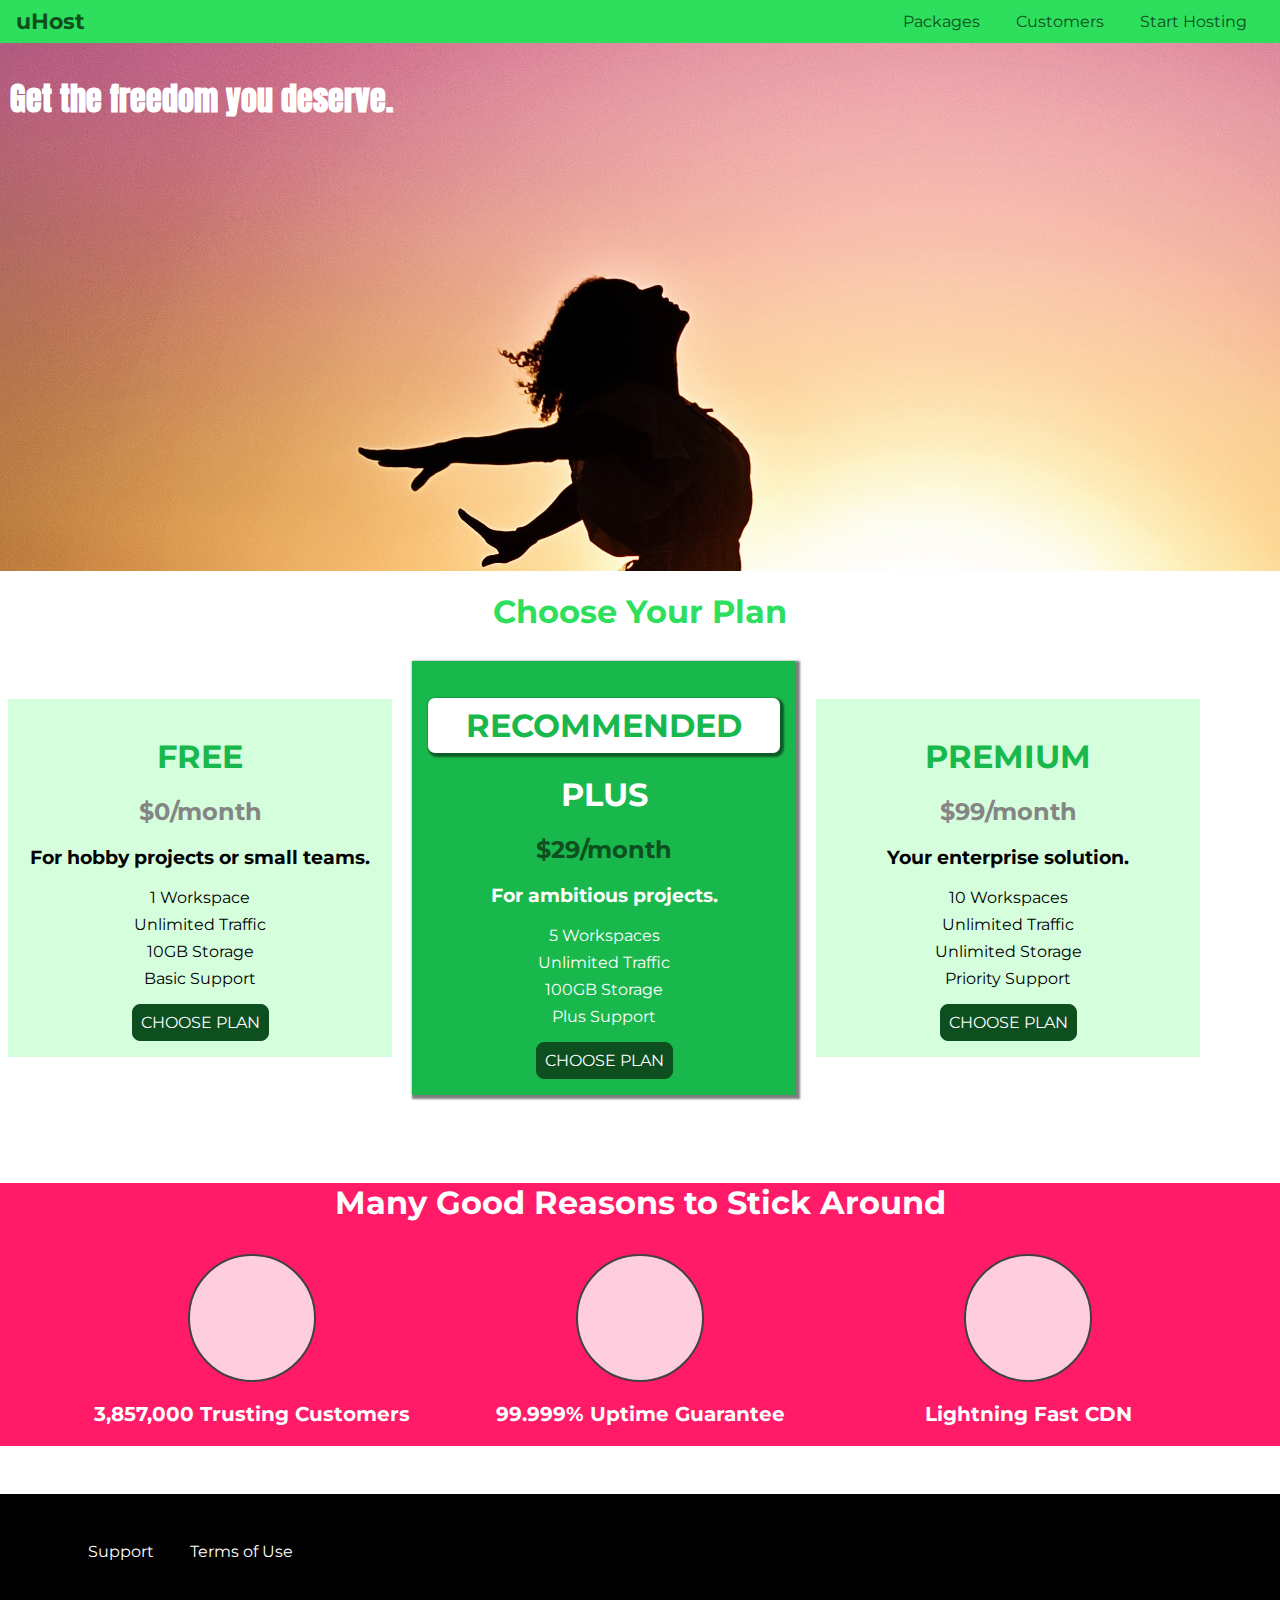
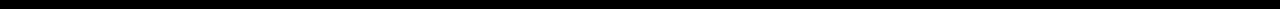
==== index.html @ 8c193c40 "committing changes to index.html, main.css and shared.css" ====
<!DOCTYPE html>
<html lang="en">

<head>
    <meta charset="UTF-8">
    <meta http-equiv="X-UA-Compatible" content="ie=edge">
    <title>uHost</title>
    <link rel="shortcut icon" href="favicon.png">
    <link href="https://fonts.googleapis.com/css?family=Anton" rel="stylesheet">
    <link href="https://fonts.googleapis.com/css?family=Montserrat:400,700" rel="stylesheet">
    <link rel="stylesheet" href="main.css">
</head>

<body>
    <header class="main-header">
        <div>
            <a href="index.html" class="main-header__brand">
                uHost
            </a>
        </div>
        <nav class="main-nav">
            <ul class="main-nav__items">
                <li class="main-nav__item">
                    <a href="packages/index.html">Packages</a>
                </li>
                <li class="main-nav__item">
                    <a href="customers/index.html">Customers</a>
                </li>
                <li class="main-nav__item">
                    <a href="start-hosting/index.html">Start Hosting</a>
                </li>
            </ul>
        </nav>
    </header>

    <main>
        <section id="product-overview">
            <h1>Get the freedom you deserve.</h1>

        </section>

        <section id="plans">
            <h1 class="section-title">Choose Your Plan</h1>
            <div>
                <article class="plan">
                    <h1 class="plan__title">FREE</h1>
                    <h2 class="plan__price">$0/month</h2>
                    <h3>For hobby projects or small teams.</h3>
                    <ul class="plan__features">
                        <li class="plan__feature">1 Workspace</li>
                        <li class="plan__feature">Unlimited Traffic</li>
                        <li class="plan__feature">10GB Storage</li>
                        <li class="plan__feature">Basic Support</li>
                    </ul>
                    <div>
                        <button class="button">CHOOSE PLAN</button>
                    </div>
                </article>
                <article class="plan plan-highlighted">
                    <h1 class="plan__annotation">RECOMMENDED</h1>
                    <h1 class="plan__title">PLUS</h1>
                    <h2 class="plan__price">$29/month</h2>
                    <h3>For ambitious projects.</h3>
                    <ul class="plan__features">
                        <li class="plan__feature">5 Workspaces</li>
                        <li class="plan__feature">Unlimited Traffic</li>
                        <li class="plan__feature">100GB Storage</li>
                        <li class="plan__feature">Plus Support</li>
                    </ul>
                    <div>
                        <button class="button">CHOOSE PLAN</button>
                    </div>
                </article>
                <article class="plan">
                    <h1 class="plan__title">PREMIUM</h1>
                    <h2 class="plan__price">$99/month</h2>
                    <h3>Your enterprise solution.</h3>
                    <ul class="plan__features">
                        <li class="plan__feature">10 Workspaces</li>
                        <li class="plan__feature">Unlimited Traffic</li>
                        <li class="plan__feature">Unlimited Storage</li>
                        <li class="plan__feature">Priority Support</li>
                    </ul>
                    <div>
                        <button class="button">CHOOSE PLAN</button>
                    </div>
                </article>
            </div>
        </section>

        <section id="key-features">
            <h1 class="section-title">Many Good Reasons to Stick Around</h1>
            <ul class="key-features__list">
                <li class="key-feature">
                    <div class="key-feature__image">

                    </div>
                    <p class="key-feature__description">3,857,000 Trusting Customers</p>
                </li>
                <li class="key-feature">
                    <div class="key-feature__image">

                    </div>
                    <p  class="key-feature__description">99.999% Uptime Guarantee</p>
                </li>
                <li class="key-feature">
                    <div class="key-feature__image">

                    </div>
                    <p  class="key-feature__description">Lightning Fast CDN</p>
                </li>
            </ul>
        </section>
</main>

<footer class="main-footer">
       <nav>
           <ul class="main--footer__links">
               <li class="main-footer__link">
                   <a href="#">Support</a>
               </li>
               <li class="main-footer__link">
                   <a href="#">Terms of Use</a>
               </li>
           </ul>
       </nav>
   </footer>

</body>

</html>
---- main.css ----
*{
    box-sizing: border-box;
}
body {
    font-family: 'Montserrat', sans-serif;
    margin: 0;

}

#product-overview {
    background: url('./img/freedom.jpg');

    width: 100%;
    height: 528px;
    padding: 10px;


     /* long hand */
     /* border-style: solid;
     border-color: black;
     border-width: 5px; */
}

.section-title {
    color: #2ddf5c;
    text-align: center;
}

#product-overview h1 {
    color: white;
    font-family: 'Anton', sans-serif;
}
.plan{
  background: #d5ffdc;
  text-align: center;
  padding: 16px;
  margin: 8px;
  display: inline-block;
  width: 30%;
  vertical-align: middle;

}
.plan-highlighted{
  background: #19b84c;
  color: white;
/*  (x,y,blur,spread,color) */
  box-shadow: 2px 2px 2px 2px rgba(0,0,0,0.5);
}
.plan__annotation{
    background: white;
    color: #19b84c;
    padding: 8px;
    box-shadow: 2px 2px 2px 2px rgba(0,0,0,0.5);
    border-radius: 7px;
}
.plan__title{
    color: #19b84c;
}
.plan__features{
    list-style: none;
    padding: 0;
}
.plan__feature{
    margin: 8px 0;
}
.plan__price{
    color: #858585;
}
.plan-highlighted .plan__price{
    color: #0e4f1f;
}
.plan-highlighted .plan__title{
    color: white;
}

.button{
    background: #0e4f1f;
    color: white;
    font: inherit;
    border: 1.5px solid #0e4f1f;
    padding: 8px;
    border-radius: 8px;
    cursor: pointer;
}
.button:hover,
.button:active{
    background: white;
    color: #0e4f1f;
}
.button:focus{
    outline: none;
}
#key-features{
    background: #ff1b68;
    margin-top: 80px;
}
#key-features .section-title{
    color: white;
    margin: 32px;
}
.key-features__list{
  list-style: none;
  margin: 0;
  padding: 0;
  text-align: center;
}
.key-feature{
  display: inline-block;
  width: 30%;
  vertical-align: top;
}
.key-feature__image{
  background: #ffcede;
  width: 128px;
  height: 128px;
  border: 2px solid #424242;
  border-radius: 50%;
  margin: 0 auto;
}
.key-feature__description{
  text-align: center;
  font-weight: bold;
  color: white;
  font-size: 20px;
}
/* h1 {
    font-family: sans-serif;
} */
.main-header{
    width: 100%;
    background: #2ddf5c;
    padding: 8px 16px;
}
.main-header__brand{
    color: #0e4f1f;
    text-decoration: none;
    font-weight: bold;
    font-size: 22px;
}
.main-header > div{
    display: inline-block;
    vertical-align: middle;

}
.main-nav{
    display: inline-block;
    text-align: right;
    width: calc(100% - 74px);
    vertical-align: middle;
}
.main-nav__items{
    margin: 0;
    padding: 0;
    list-style: none;
}
.main-nav__item{
    display: inline-block;
    margin: 0 16px;
}
.main-nav__item a{
    text-decoration: none;
    color: #0e4f1f;
}
.main-nav__item a:hover{
    color: white;
}

.main-footer{
  background: black;
  padding: 32px;
  margin-top: 48px;
}
.main-footer__links{
  list-style: none;
  margin: 0;
  padding: 0;
  text-align: center;
  }
  .main-footer__link{
    display: inline-block;
    margin: 0 16px;
  }
  .main-footer__link a{
    color: white;
    text-decoration: none;
  }
  .main-footer__link a:hover,
  .main-footer__link a:active{
    color: #ccc;

  }
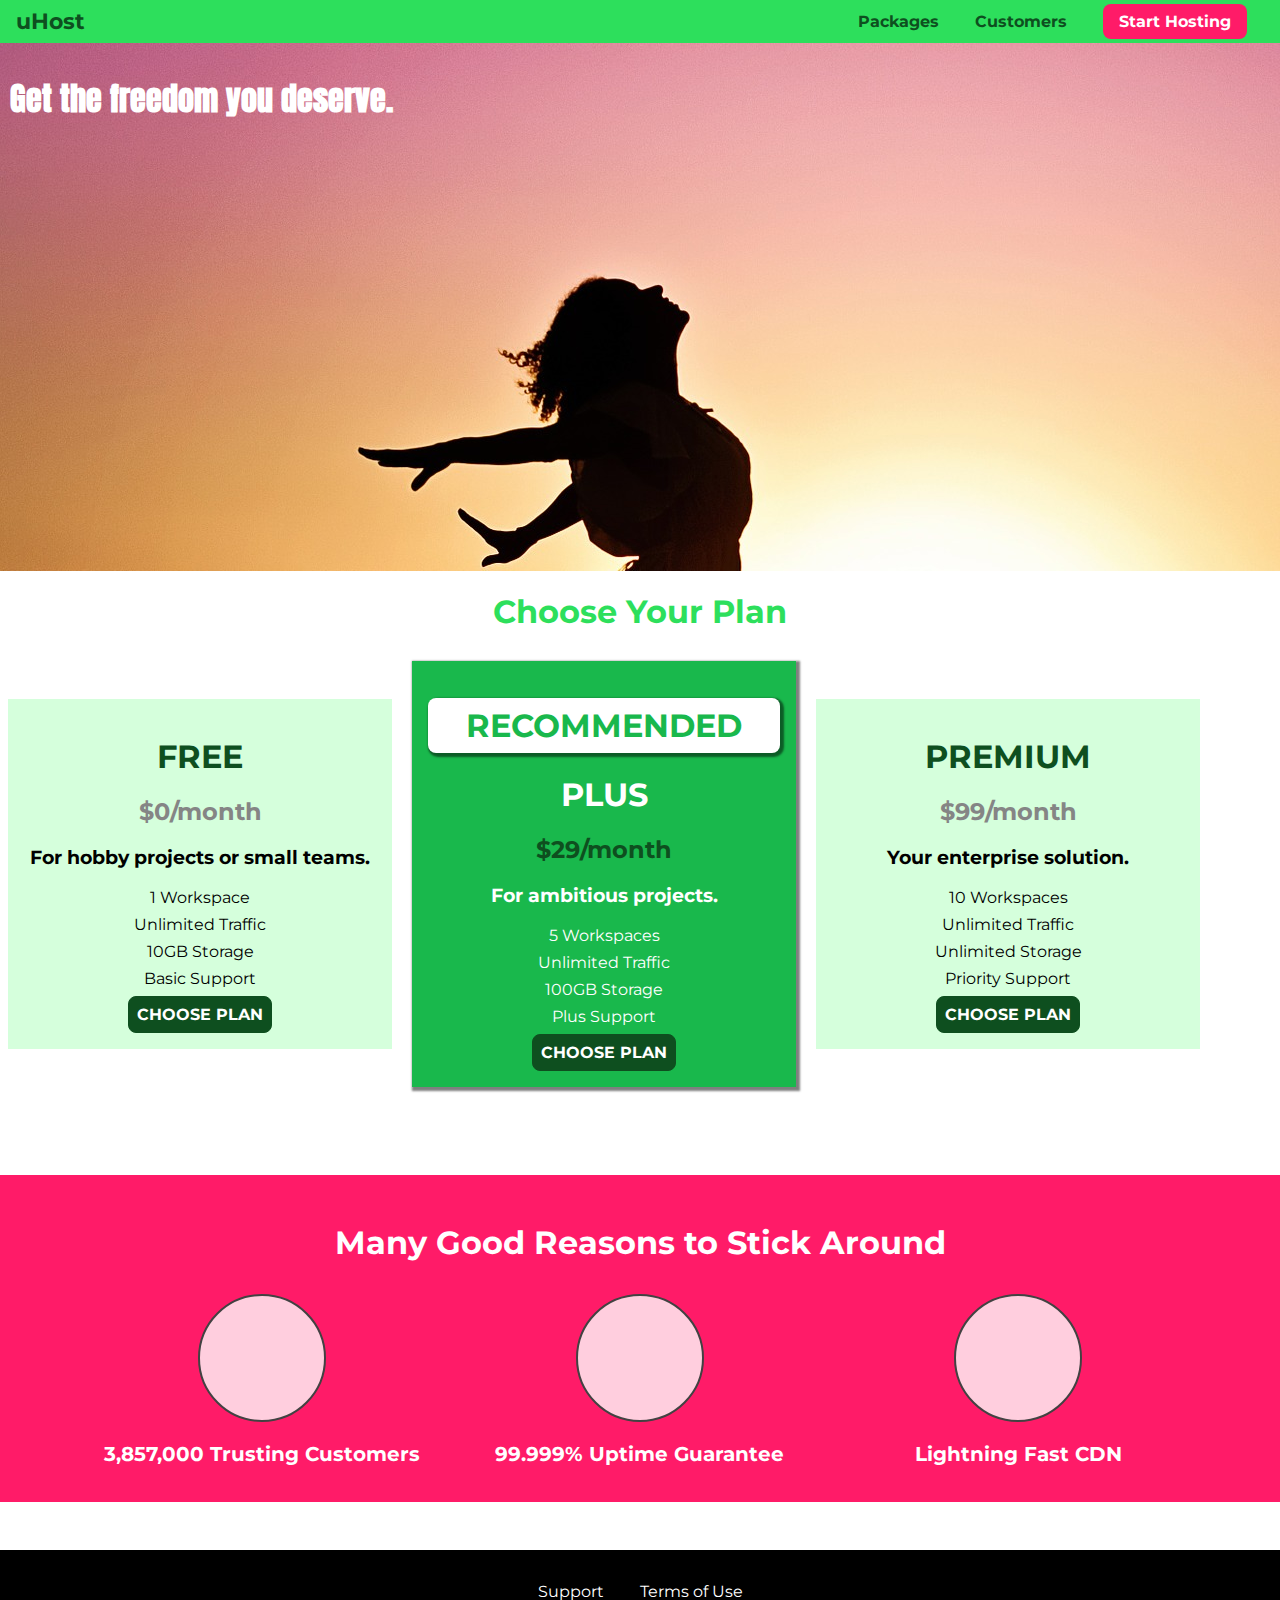
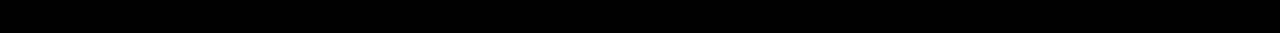
==== commit 61e233c4: "committing changes to shared.css" ====
--- a/index.html
+++ b/index.html
@@ -8,6 +8,7 @@
     <link rel="shortcut icon" href="favicon.png">
     <link href="https://fonts.googleapis.com/css?family=Anton" rel="stylesheet">
     <link href="https://fonts.googleapis.com/css?family=Montserrat:400,700" rel="stylesheet">
+    <link rel="stylesheet" href="shared.css">
     <link rel="stylesheet" href="main.css">
 </head>
 
@@ -26,19 +27,16 @@
                 <li class="main-nav__item">
                     <a href="customers/index.html">Customers</a>
                 </li>
-                <li class="main-nav__item">
+                <li class="main-nav__item main-nav__item--cta">
                     <a href="start-hosting/index.html">Start Hosting</a>
                 </li>
             </ul>
         </nav>
     </header>
-
     <main>
         <section id="product-overview">
             <h1>Get the freedom you deserve.</h1>
-
         </section>
-
         <section id="plans">
             <h1 class="section-title">Choose Your Plan</h1>
             <div>
@@ -56,7 +54,7 @@
                         <button class="button">CHOOSE PLAN</button>
                     </div>
                 </article>
-                <article class="plan plan-highlighted">
+                <article class="plan plan--highlighted">
                     <h1 class="plan__annotation">RECOMMENDED</h1>
                     <h1 class="plan__title">PLUS</h1>
                     <h2 class="plan__price">$29/month</h2>
@@ -87,10 +85,9 @@
                 </article>
             </div>
         </section>
-
         <section id="key-features">
             <h1 class="section-title">Many Good Reasons to Stick Around</h1>
-            <ul class="key-features__list">
+            <ul class="key-feature__list">
                 <li class="key-feature">
                     <div class="key-feature__image">
 
@@ -101,31 +98,29 @@
                     <div class="key-feature__image">
 
                     </div>
-                    <p  class="key-feature__description">99.999% Uptime Guarantee</p>
+                    <p class="key-feature__description">99.999% Uptime Guarantee</p>
                 </li>
                 <li class="key-feature">
                     <div class="key-feature__image">
 
                     </div>
-                    <p  class="key-feature__description">Lightning Fast CDN</p>
+                    <p class="key-feature__description">Lightning Fast CDN</p>
                 </li>
             </ul>
         </section>
-</main>
-
-<footer class="main-footer">
-       <nav>
-           <ul class="main--footer__links">
-               <li class="main-footer__link">
-                   <a href="#">Support</a>
-               </li>
-               <li class="main-footer__link">
-                   <a href="#">Terms of Use</a>
-               </li>
-           </ul>
-       </nav>
-   </footer>
-
+    </main>
+    <footer class="main-footer">
+        <nav>
+            <ul class="main-footer__links">
+                <li class="main-footer__link">
+                    <a href="#">Support</a>
+                </li>
+                <li class="main-footer__link">
+                    <a href="#">Terms of Use</a>
+                </li>
+            </ul>
+        </nav>
+    </footer>
 </body>
 
-</html>
+</html>--- a/shared.css
+++ b/shared.css
@@ -0,0 +1,120 @@
+* {
+  box-sizing: border-box;
+}
+
+body {
+  font-family: 'Montserrat', sans-serif;
+  margin: 0;
+}
+
+.main-header {
+  width: 100%;
+  background: #2ddf5c;
+  padding: 8px 16px;
+}
+
+.main-header > div {
+  display: inline-block;
+  vertical-align: middle;
+}
+
+.main-header__brand {
+  color: #0e4f1f;
+  text-decoration: none;
+  font-weight: bold;
+  font-size: 22px;
+}
+
+.main-nav {
+  display: inline-block;
+  text-align: right;
+  width: calc(100% - 74px);
+  vertical-align: middle;
+}
+
+.main-nav__items {
+  margin: 0;
+  padding: 0;
+  list-style: none;
+}
+
+.main-nav__item {
+  display: inline-block;
+  margin: 0 16px;
+}
+
+.main-nav__item a {
+  text-decoration: none;
+  color: #0e4f1f;
+  font-weight: bold;
+  padding: 3px 0;
+}
+
+.main-nav__item a:hover,
+.main-nav__item a:active {
+  color: white;
+  border-bottom: 5px solid white;
+}
+
+.main-nav__item--cta a {
+  color: white;
+  background: #ff1b68;
+  padding: 8px 16px;
+  border-radius: 8px;
+}
+
+.main-nav__item--cta a:hover,
+.main-nav__item--cta a:active {
+  color: #ff1b68;
+  background: white;
+  border: none;
+}
+
+.main-footer {
+  background: black;
+  padding: 32px;
+  margin-top: 48px;
+}
+
+.main-footer__links {
+  list-style: none;
+  margin: 0;
+  padding: 0;
+  text-align: center;
+}
+
+.main-footer__link {
+  display: inline-block;
+  margin: 0 16px;
+}
+
+.main-footer__link a {
+  color: white;
+  text-decoration: none;
+}
+
+.main-footer__link a:hover,
+.main-footer__link a:active {
+  color: #ccc;
+}
+
+.button {
+  background: #0e4f1f;
+  color: white;
+  font: inherit;
+  border: 1.5px solid #0e4f1f;
+  padding: 8px;
+  border-radius: 8px;
+  font-weight: bold;
+  cursor: pointer;
+}
+
+.button:hover,
+.button:active {
+  background: white;
+  color: #0e4f1f;
+}
+
+.button:focus {
+  outline: none;
+}
--- a/main.css
+++ b/main.css
@@ -1,24 +1,10 @@
-*{
-    box-sizing: border-box;
-}
-body {
-    font-family: 'Montserrat', sans-serif;
-    margin: 0;
 
-}
 
 #product-overview {
-    background: url('./img/freedom.jpg');
-
+    background: url("./img/freedom.jpg");
     width: 100%;
     height: 528px;
-    padding: 10px;
-
-
-     /* long hand */
-     /* border-style: solid;
-     border-color: black;
-     border-width: 5px; */
+    padding: 10px;   
 }
 
 .section-title {
@@ -30,162 +16,98 @@
     color: white;
     font-family: 'Anton', sans-serif;
 }
-.plan{
-  background: #d5ffdc;
-  text-align: center;
-  padding: 16px;
-  margin: 8px;
-  display: inline-block;
-  width: 30%;
-  vertical-align: middle;
 
+.plan {
+    background: #d5ffdc;
+    text-align: center;
+    padding: 16px;
+    margin: 8px;
+    display: inline-block;
+    width: 30%;
+    vertical-align: middle;
 }
-.plan-highlighted{
-  background: #19b84c;
-  color: white;
-/*  (x,y,blur,spread,color) */
-  box-shadow: 2px 2px 2px 2px rgba(0,0,0,0.5);
+
+.plan--highlighted {
+    background: #19b84c;
+    color: white;
+    box-shadow: 2px 2px 2px 2px rgba(0, 0, 0, 0.5);
 }
-.plan__annotation{
+
+.plan__annotation {
     background: white;
     color: #19b84c;
     padding: 8px;
-    box-shadow: 2px 2px 2px 2px rgba(0,0,0,0.5);
-    border-radius: 7px;
+    box-shadow: 2px 2px 2px 2px rgba(0, 0, 0, 0.5);
+    border-radius: 8px;
 }
-.plan__title{
-    color: #19b84c;
+
+.plan__title {
+    color: #0e4f1f;
 }
-.plan__features{
-    list-style: none;
-    padding: 0;
-}
-.plan__feature{
-    margin: 8px 0;
-}
-.plan__price{
+
+.plan__price {
     color: #858585;
 }
-.plan-highlighted .plan__price{
-    color: #0e4f1f;
-}
-.plan-highlighted .plan__title{
+
+.plan--highlighted .plan__title {
     color: white;
 }
 
-.button{
-    background: #0e4f1f;
-    color: white;
-    font: inherit;
-    border: 1.5px solid #0e4f1f;
-    padding: 8px;
-    border-radius: 8px;
-    cursor: pointer;
-}
-.button:hover,
-.button:active{
-    background: white;
+.plan--highlighted .plan__price {
     color: #0e4f1f;
 }
-.button:focus{
-    outline: none;
+
+.plan__features {
+    list-style: none;
+    margin: 0;
+    padding: 0;
 }
-#key-features{
+
+.plan__feature {
+    margin: 8px 0;
+}
+
+#key-features {
     background: #ff1b68;
     margin-top: 80px;
+    padding: 16px;
 }
-#key-features .section-title{
+
+#key-features .section-title {
     color: white;
     margin: 32px;
 }
-.key-features__list{
-  list-style: none;
-  margin: 0;
-  padding: 0;
-  text-align: center;
+
+.key-feature__list {
+    list-style: none;
+    margin: 0;
+    padding: 0;
+    text-align: center;
 }
-.key-feature{
-  display: inline-block;
-  width: 30%;
-  vertical-align: top;
+
+.key-feature {
+    display: inline-block;
+    width: 30%;
+    vertical-align: top;
 }
-.key-feature__image{
-  background: #ffcede;
-  width: 128px;
-  height: 128px;
-  border: 2px solid #424242;
-  border-radius: 50%;
-  margin: 0 auto;
+
+.key-feature__image {
+    background: #ffcede;
+    width: 128px;
+    height: 128px;
+    border: 2px solid #424242;
+    border-radius: 50%;
+    margin: auto;
 }
-.key-feature__description{
-  text-align: center;
-  font-weight: bold;
-  color: white;
-  font-size: 20px;
+
+.key-feature__description {
+    text-align: center;
+    font-weight: bold;
+    color: white;
+    font-size: 20px;
 }
+
 /* h1 {
     font-family: sans-serif;
 } */
-.main-header{
-    width: 100%;
-    background: #2ddf5c;
-    padding: 8px 16px;
-}
-.main-header__brand{
-    color: #0e4f1f;
-    text-decoration: none;
-    font-weight: bold;
-    font-size: 22px;
-}
-.main-header > div{
-    display: inline-block;
-    vertical-align: middle;
 
-}
-.main-nav{
-    display: inline-block;
-    text-align: right;
-    width: calc(100% - 74px);
-    vertical-align: middle;
-}
-.main-nav__items{
-    margin: 0;
-    padding: 0;
-    list-style: none;
-}
-.main-nav__item{
-    display: inline-block;
-    margin: 0 16px;
-}
-.main-nav__item a{
-    text-decoration: none;
-    color: #0e4f1f;
-}
-.main-nav__item a:hover{
-    color: white;
-}
-
-.main-footer{
-  background: black;
-  padding: 32px;
-  margin-top: 48px;
-}
-.main-footer__links{
-  list-style: none;
-  margin: 0;
-  padding: 0;
-  text-align: center;
-  }
-  .main-footer__link{
-    display: inline-block;
-    margin: 0 16px;
-  }
-  .main-footer__link a{
-    color: white;
-    text-decoration: none;
-  }
-  .main-footer__link a:hover,
-  .main-footer__link a:active{
-    color: #ccc;
-
-  }
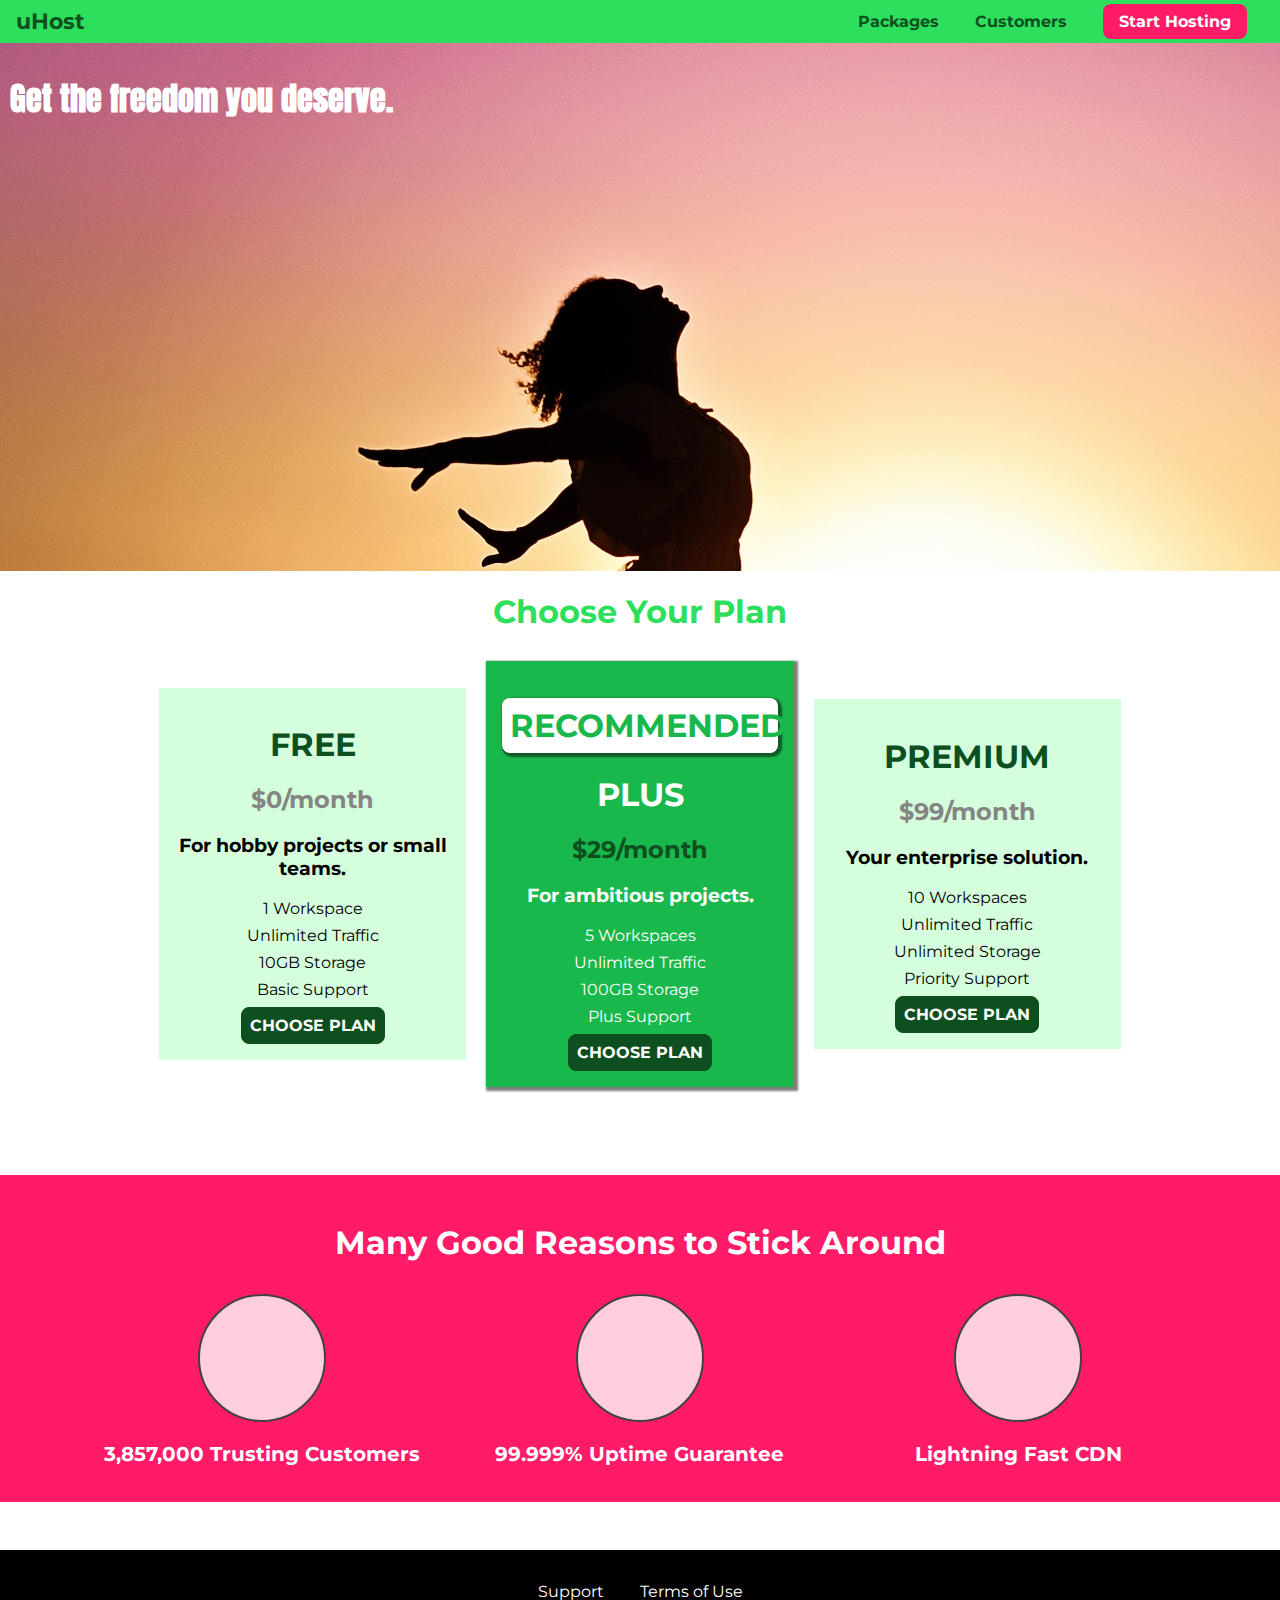
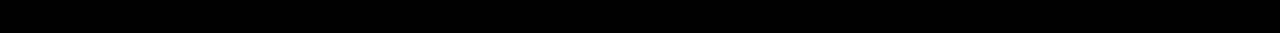
==== commit 7d6e07aa: "committing changes to index.html and pack.css" ====
--- a/index.html
+++ b/index.html
@@ -22,7 +22,7 @@
         <nav class="main-nav">
             <ul class="main-nav__items">
                 <li class="main-nav__item">
-                    <a href="packages/index.html">Packages</a>
+                    <a href="./pack/index.html">Packages</a>
                 </li>
                 <li class="main-nav__item">
                     <a href="customers/index.html">Customers</a>
@@ -39,7 +39,7 @@
         </section>
         <section id="plans">
             <h1 class="section-title">Choose Your Plan</h1>
-            <div>
+            <div class="plan__list">
                 <article class="plan">
                     <h1 class="plan__title">FREE</h1>
                     <h2 class="plan__price">$0/month</h2>
--- a/main.css
+++ b/main.css
@@ -17,6 +17,11 @@
     font-family: 'Anton', sans-serif;
 }
 
+.plan__list{
+    width: 80%;
+    margin: auto;
+    text-align: center;
+}
 .plan {
     background: #d5ffdc;
     text-align: center;
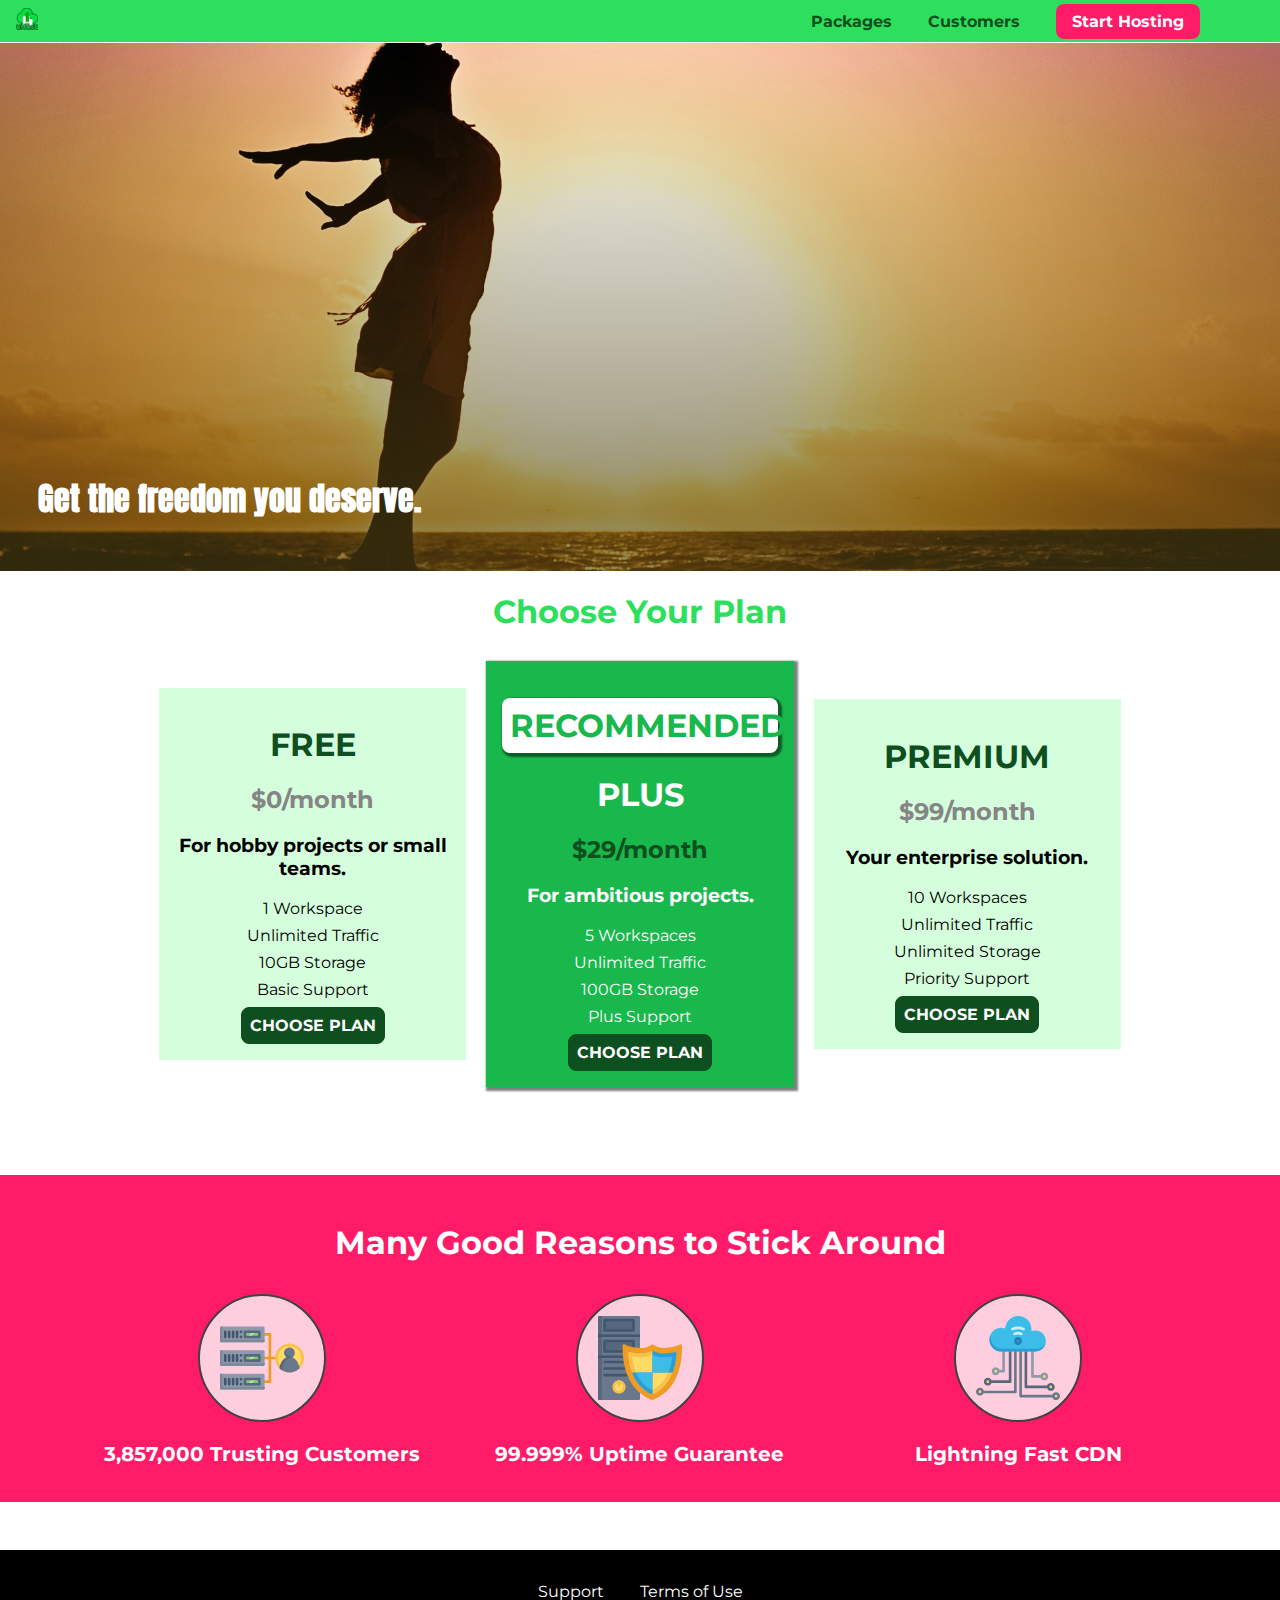
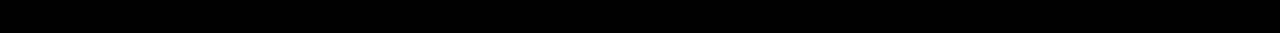
==== commit cd79479f: "committing changes" ====
--- a/index.html
+++ b/index.html
@@ -16,13 +16,13 @@
     <header class="main-header">
         <div>
             <a href="index.html" class="main-header__brand">
-                uHost
+                <img src="img/uhost-icon.png" alt="uHost - Your favorite hosting company">
             </a>
         </div>
         <nav class="main-nav">
             <ul class="main-nav__items">
                 <li class="main-nav__item">
-                    <a href="./pack/index.html">Packages</a>
+                    <a href="pack/index.html">Packages</a>
                 </li>
                 <li class="main-nav__item">
                     <a href="customers/index.html">Customers</a>
@@ -90,19 +90,185 @@
             <ul class="key-feature__list">
                 <li class="key-feature">
                     <div class="key-feature__image">
-
+                        <svg viewBox="0 0 512 512">
+                            <path style="fill:#F09B24;" d="M344,248h-32V112c0-4.418-3.582-8-8-8h-40c-4.418,0-8,3.582-8,8s3.582,8,8,8h32v128h-32  c-4.418,0-8,3.582-8,8s3.582,8,8,8h32v128h-32c-4.418,0-8,3.582-8,8s3.582,8,8,8h40c4.418,0,8-3.582,8-8V264h32c4.418,0,8-3.582,8-8  S348.418,248,344,248z"
+                            />
+                            <path style="fill:#8E9AA9;" d="M264,64H8c-4.418,0-8,3.582-8,8v80c0,4.418,3.582,8,8,8h256c4.418,0,8-3.582,8-8V72  C272,67.582,268.418,64,264,64z"
+                            />
+                            <path style="fill:#7C899B;" d="M24,144c-4.418,0-8-3.582-8-8V64H8c-4.418,0-8,3.582-8,8v80c0,4.418,3.582,8,8,8h256  c4.418,0,8-3.582,8-8v-8H24z"
+                            />
+                            <rect x="152" y="96" style="fill:#B8E3A8;" width="88" height="32" />
+                            <g>
+                                <polygon style="fill:#7EC97D;" points="152,96 152,128 166,128 198,96  " />
+                                <polygon style="fill:#7EC97D;" points="220,96 188,128 240,128 240,96  " />
+                            </g>
+                            <path style="fill:#56677E;" d="M240,136h-88c-4.418,0-8-3.582-8-8V96c0-4.418,3.582-8,8-8h88c4.418,0,8,3.582,8,8v32  C248,132.418,244.418,136,240,136z M160,120h72v-16h-72V120z"
+                            />
+                            <g>
+                                <path style="fill:#435670;" d="M32,136c-4.418,0-8-3.582-8-8V96c0-4.418,3.582-8,8-8s8,3.582,8,8v32C40,132.418,36.418,136,32,136z   "
+                                />
+                                <path style="fill:#435670;" d="M56,136c-4.418,0-8-3.582-8-8V96c0-4.418,3.582-8,8-8s8,3.582,8,8v32C64,132.418,60.418,136,56,136z   "
+                                />
+                                <path style="fill:#435670;" d="M80,136c-4.418,0-8-3.582-8-8V96c0-4.418,3.582-8,8-8s8,3.582,8,8v32C88,132.418,84.418,136,80,136z   "
+                                />
+                                <path style="fill:#435670;" d="M104,136c-4.418,0-8-3.582-8-8V96c0-4.418,3.582-8,8-8s8,3.582,8,8v32   C112,132.418,108.418,136,104,136z"
+                                />
+                                <path style="fill:#435670;" d="M128,105c-4.418,0-8-3.582-8-8v-1c0-4.418,3.582-8,8-8s8,3.582,8,8v1   C136,101.418,132.418,105,128,105z"
+                                />
+                                <path style="fill:#435670;" d="M128,136c-4.418,0-8-3.582-8-8v-1c0-4.418,3.582-8,8-8s8,3.582,8,8v1   C136,132.418,132.418,136,128,136z"
+                                />
+                            </g>
+                            <path style="fill:#8E9AA9;" d="M264,208H8c-4.418,0-8,3.582-8,8v80c0,4.418,3.582,8,8,8h256c4.418,0,8-3.582,8-8v-80  C272,211.582,268.418,208,264,208z"
+                            />
+                            <path style="fill:#7C899B;" d="M24,288c-4.418,0-8-3.582-8-8v-72H8c-4.418,0-8,3.582-8,8v80c0,4.418,3.582,8,8,8h256  c4.418,0,8-3.582,8-8v-8H24z"
+                            />
+                            <rect x="152" y="240" style="fill:#B8E3A8;" width="88" height="32" />
+                            <g>
+                                <polygon style="fill:#7EC97D;" points="152,240 152,272 166,272 198,240  " />
+                                <polygon style="fill:#7EC97D;" points="220,240 188,272 240,272 240,240  " />
+                            </g>
+                            <path style="fill:#56677E;" d="M240,280h-88c-4.418,0-8-3.582-8-8v-32c0-4.418,3.582-8,8-8h88c4.418,0,8,3.582,8,8v32  C248,276.418,244.418,280,240,280z M160,264h72v-16h-72V264z"
+                            />
+                            <g>
+                                <path style="fill:#435670;" d="M32,280c-4.418,0-8-3.582-8-8v-32c0-4.418,3.582-8,8-8s8,3.582,8,8v32C40,276.418,36.418,280,32,280   z"
+                                />
+                                <path style="fill:#435670;" d="M56,280c-4.418,0-8-3.582-8-8v-32c0-4.418,3.582-8,8-8s8,3.582,8,8v32C64,276.418,60.418,280,56,280   z"
+                                />
+                                <path style="fill:#435670;" d="M80,280c-4.418,0-8-3.582-8-8v-32c0-4.418,3.582-8,8-8s8,3.582,8,8v32C88,276.418,84.418,280,80,280   z"
+                                />
+                                <path style="fill:#435670;" d="M104,280c-4.418,0-8-3.582-8-8v-32c0-4.418,3.582-8,8-8s8,3.582,8,8v32   C112,276.418,108.418,280,104,280z"
+                                />
+                                <path style="fill:#435670;" d="M128,249c-4.418,0-8-3.582-8-8v-1c0-4.418,3.582-8,8-8s8,3.582,8,8v1   C136,245.418,132.418,249,128,249z"
+                                />
+                                <path style="fill:#435670;" d="M128,280c-4.418,0-8-3.582-8-8v-1c0-4.418,3.582-8,8-8s8,3.582,8,8v1   C136,276.418,132.418,280,128,280z"
+                                />
+                            </g>
+                            <path style="fill:#8E9AA9;" d="M264,352H8c-4.418,0-8,3.582-8,8v80c0,4.418,3.582,8,8,8h256c4.418,0,8-3.582,8-8v-80  C272,355.582,268.418,352,264,352z"
+                            />
+                            <path style="fill:#7C899B;" d="M24,432c-4.418,0-8-3.582-8-8v-72H8c-4.418,0-8,3.582-8,8v80c0,4.418,3.582,8,8,8h256  c4.418,0,8-3.582,8-8v-8H24z"
+                            />
+                            <rect x="152" y="384" style="fill:#B8E3A8;" width="88" height="32" />
+                            <g>
+                                <polygon style="fill:#7EC97D;" points="152,384 152,416 166,416 198,384  " />
+                                <polygon style="fill:#7EC97D;" points="220,384 188,416 240,416 240,384  " />
+                            </g>
+                            <path style="fill:#56677E;" d="M240,424h-88c-4.418,0-8-3.582-8-8v-32c0-4.418,3.582-8,8-8h88c4.418,0,8,3.582,8,8v32  C248,420.418,244.418,424,240,424z M160,408h72v-16h-72V408z"
+                            />
+                            <g>
+                                <path style="fill:#435670;" d="M32,424c-4.418,0-8-3.582-8-8v-32c0-4.418,3.582-8,8-8s8,3.582,8,8v32C40,420.418,36.418,424,32,424   z"
+                                />
+                                <path style="fill:#435670;" d="M56,424c-4.418,0-8-3.582-8-8v-32c0-4.418,3.582-8,8-8s8,3.582,8,8v32C64,420.418,60.418,424,56,424   z"
+                                />
+                                <path style="fill:#435670;" d="M80,424c-4.418,0-8-3.582-8-8v-32c0-4.418,3.582-8,8-8s8,3.582,8,8v32C88,420.418,84.418,424,80,424   z"
+                                />
+                                <path style="fill:#435670;" d="M104,424c-4.418,0-8-3.582-8-8v-32c0-4.418,3.582-8,8-8s8,3.582,8,8v32   C112,420.418,108.418,424,104,424z"
+                                />
+                                <path style="fill:#435670;" d="M128,393c-4.418,0-8-3.582-8-8v-1c0-4.418,3.582-8,8-8s8,3.582,8,8v1   C136,389.418,132.418,393,128,393z"
+                                />
+                                <path style="fill:#435670;" d="M128,424c-4.418,0-8-3.582-8-8v-1c0-4.418,3.582-8,8-8s8,3.582,8,8v1   C136,420.418,132.418,424,128,424z"
+                                />
+                            </g>
+                            <path style="fill:#F7C14D;" d="M424,168c-48.523,0-88,39.477-88,88s39.477,88,88,88s88-39.477,88-88S472.523,168,424,168z" />
+                            <path style="fill:#FFDB66;" d="M424,184c-39.701,0-72,32.299-72,72s32.299,72,72,72s72-32.299,72-72S463.701,184,424,184z" />
+                            <path style="fill:#69788D;" d="M484.893,314.16C476.393,274.588,451.922,248,424,248s-52.393,26.588-60.893,66.16  c-0.605,2.82,0.354,5.749,2.511,7.664C381.731,336.124,402.465,344,424,344s42.269-7.876,58.381-22.176  C484.539,319.909,485.498,316.98,484.893,314.16z"
+                            />
+                            <path style="fill:#56677E;" d="M434.053,249.171C430.768,248.403,427.411,248,424,248c-27.922,0-52.393,26.588-60.893,66.16  c-0.605,2.82,0.354,5.749,2.511,7.664c3.383,3.002,6.979,5.703,10.734,8.125C384.904,286.243,407.373,255.378,434.053,249.171z"
+                            />
+                            <path style="fill:#69788D;" d="M424,192c-17.645,0-32,14.355-32,32s14.355,32,32,32s32-14.355,32-32S441.645,192,424,192z" />
+                            <path style="fill:#56677E;" d="M432,248c-17.645,0-32-14.355-32-32c0-6.783,2.128-13.076,5.742-18.258  C397.444,203.53,392,213.138,392,224c0,17.645,14.355,32,32,32c10.862,0,20.471-5.444,26.258-13.742  C445.076,245.872,438.783,248,432,248z"
+                            />
+
+                        </svg>
+  
                     </div>
                     <p class="key-feature__description">3,857,000 Trusting Customers</p>
                 </li>
                 <li class="key-feature">
                     <div class="key-feature__image">
-
+                        <svg viewBox="0 0 512 512">
+                            <path style="fill:#69788D;" d="M248,0H8C3.582,0,0,3.582,0,8v496c0,4.418,3.582,8,8,8h240c4.418,0,8-3.582,8-8V8  C256,3.582,252.418,0,248,0z"
+                            />
+                            <path style="fill:#56677E;" d="M24,504V8c0-4.418,3.582-8,8-8H8C3.582,0,0,3.582,0,8v496c0,4.418,3.582,8,8,8h24  C27.582,512,24,508.418,24,504z"
+                            />
+                            <g>
+                                <rect x="0" y="112" style="fill:#435670;" width="256" height="16" />
+                                <rect x="0" y="240" style="fill:#435670;" width="256" height="16" />
+                            </g>
+                            <path style="fill:#F7C14D;" d="M128,392c-22.056,0-40,17.944-40,40s17.944,40,40,40s40-17.944,40-40S150.056,392,128,392z" />
+                            <path style="fill:#FFDB66;" d="M128,408c-13.233,0-24,10.767-24,24s10.767,24,24,24s24-10.767,24-24S141.233,408,128,408z" />
+                            <path style="fill:#F7C14D;" d="M128,392c-2.739,0-5.414,0.278-8,0.805V424c0,4.418,3.582,8,8,8c4.418,0,8-3.582,8-8v-31.195  C133.414,392.278,130.739,392,128,392z"
+                            />
+                            <g>
+                                <path style="fill:#435670;" d="M216,288H40c-4.418,0-8-3.582-8-8s3.582-8,8-8h176c4.418,0,8,3.582,8,8S220.418,288,216,288z"
+                                />
+                                <path style="fill:#435670;" d="M216,328H40c-4.418,0-8-3.582-8-8s3.582-8,8-8h176c4.418,0,8,3.582,8,8S220.418,328,216,328z"
+                                />
+                                <path style="fill:#435670;" d="M216,368H40c-4.418,0-8-3.582-8-8s3.582-8,8-8h176c4.418,0,8,3.582,8,8S220.418,368,216,368z"
+                                />
+                                <path style="fill:#435670;" d="M216,16H40c-4.418,0-8,3.582-8,8v64c0,4.418,3.582,8,8,8h176c4.418,0,8-3.582,8-8V24   C224,19.582,220.418,16,216,16z"
+                                />
+                            </g>
+                            <rect x="48" y="32" style="fill:#56677E;" width="160" height="48" />
+                            <path style="fill:#435670;" d="M216,144H40c-4.418,0-8,3.582-8,8v64c0,4.418,3.582,8,8,8h176c4.418,0,8-3.582,8-8v-64  C224,147.582,220.418,144,216,144z"
+                            />
+                            <rect x="48" y="160" style="fill:#56677E;" width="160" height="48" />
+                            <path style="fill:#F09B24;" d="M511.747,180.237c-0.194-6.537-8.107-10.107-13.135-5.894c-5.6,4.693-42.904,21.282-98.514,21.282  c-33.45,0-64.625-20.999-64.929-21.206c-2.9-1.991-6.764-1.85-9.512,0.346c-2.677,2.135-27.201,20.86-63.793,20.86  c-55.607,0-92.914-16.589-98.515-21.282c-5.028-4.211-12.941-0.645-13.135,5.894c-1.634,54.834,4.655,105.941,18.693,151.903  c12.096,39.604,29.759,74.047,52.497,102.373c27.538,34.304,62.743,59.882,104.66,76.045c3.069,1.918,6.757,1.921,9.83,0  c41.917-16.163,77.122-41.741,104.66-76.045c22.738-28.326,40.401-62.77,52.497-102.373  C507.092,286.179,513.381,235.071,511.747,180.237z"
+                            />
+                            <path style="fill:#F7C14D;" d="M476.21,221.226c-1.953-1.631-4.568-2.235-7.036-1.628c-21.686,5.327-44.926,8.028-69.075,8.028  c-25.926,0-49.633-8.975-64.955-16.504c-2.307-1.134-5.016-1.091-7.284,0.116c-14.059,7.477-36.919,16.388-65.994,16.388  c-24.153,0-47.394-2.701-69.075-8.028c-5.155-1.268-10.221,2.966-9.894,8.261c2.077,33.693,7.668,65.635,16.616,94.935  c22.774,74.565,66.139,126.334,128.888,153.868c2.032,0.891,4.397,0.891,6.43,0c61.777-27.107,104.716-78.876,127.62-153.868  c8.948-29.3,14.539-61.241,16.616-94.935C479.224,225.319,478.163,222.856,476.21,221.226z"
+                            />
+                            <path style="fill:#FFDB66;" d="M331.609,451.727c-52.604-25.289-89.304-70.987-109.144-135.944  c-6.532-21.39-11.162-44.336-13.82-68.447c17.133,2.852,34.952,4.291,53.22,4.291c29.394,0,53.376-7.793,69.978-15.561  c17.44,7.736,41.656,15.561,68.256,15.561c18.267,0,36.085-1.439,53.219-4.291c-2.659,24.112-7.288,47.06-13.82,68.448  C419.545,381.108,383.27,426.805,331.609,451.727z"
+                            />
+                            <g>
+                                <path style="fill:#2C9DD4;" d="M479.066,227.858c0.157-2.539-0.903-5.002-2.856-6.633s-4.568-2.235-7.036-1.628   c-21.686,5.327-44.926,8.028-69.075,8.028c-25.926,0-49.633-8.975-64.955-16.504c-1.057-0.52-2.2-0.78-3.345-0.806l-0.072,133.351   h123.601c2.556-6.746,4.933-13.702,7.123-20.874C471.398,293.493,476.989,261.552,479.066,227.858z"
+                                />
+                                <path style="fill:#2C9DD4;" d="M206.658,343.667c24.153,63.42,65.028,108.108,121.743,132.995c1.031,0.452,2.147,0.673,3.263,0.666   l0.063-133.661H206.658z"
+                                />
+                            </g>
+                            <g>
+                                <path style="fill:#3CBDE8;" d="M439.497,315.783c6.532-21.389,11.161-44.336,13.82-68.448c-17.134,2.852-34.952,4.291-53.219,4.291   c-26.6,0-50.815-7.824-68.256-15.561l-0.116,107.601h97.758C433.179,334.807,436.524,325.518,439.497,315.783z"
+                                />
+                                <path style="fill:#3CBDE8;" d="M232.523,343.667c21.144,50.298,54.363,86.56,99.087,108.06l0.117-108.06H232.523z" />
+                            </g>
+                        </svg>
                     </div>
                     <p class="key-feature__description">99.999% Uptime Guarantee</p>
                 </li>
                 <li class="key-feature">
                     <div class="key-feature__image">
-
+                        <svg viewBox="0 0 512 512">
+                            <path style="fill:#8E9AA9;" d="M168,200c-4.418,0-8,3.582-8,8v120h-17.376c-3.302-9.311-12.194-16-22.624-16  c-13.234,0-24,10.767-24,24s10.766,24,24,24c10.429,0,19.321-6.689,22.624-16H168c4.418,0,8-3.582,8-8V208  C176,203.582,172.418,200,168,200z"
+                            />
+                            <path style="fill:#FFDB66;" d="M120,328c-4.411,0-8,3.589-8,8s3.589,8,8,8s8-3.589,8-8S124.411,328,120,328z" />
+                            <path style="fill:#56677E;" d="M208,200c-4.418,0-8,3.582-8,8v184H94.624C91.322,382.689,82.43,376,72,376  c-13.234,0-24,10.767-24,24s10.766,24,24,24c10.429,0,19.321-6.689,22.624-16H208c4.418,0,8-3.582,8-8V208  C216,203.582,212.418,200,208,200z"
+                            />
+                            <path style="fill:#FFDB66;" d="M72,392c-4.411,0-8,3.589-8,8s3.589,8,8,8s8-3.589,8-8S76.411,392,72,392z" />
+                            <path style="fill:#69788D;" d="M240,208c-4.418,0-8,3.582-8,8v239H47.24c-2.671-10.34-12.078-18-23.24-18c-13.234,0-24,10.767-24,24  s10.766,24,24,24c9.666,0,18.009-5.747,21.809-14H240c4.418,0,8-3.582,8-8V216C248,211.582,244.418,208,240,208z"
+                            />
+                            <path style="fill:#FFDB66;" d="M24,453c-4.411,0-8,3.589-8,8s3.589,8,8,8s8-3.589,8-8S28.411,453,24,453z" />
+                            <path style="fill:#69788D;" d="M488,464c-10.429,0-19.321,6.689-22.624,16H280V208c0-4.418-3.582-8-8-8s-8,3.582-8,8v280  c0,4.418,3.582,8,8,8h193.376c3.302,9.311,12.194,16,22.624,16c13.234,0,24-10.767,24-24S501.234,464,488,464z"
+                            />
+                            <path style="fill:#FFDB66;" d="M488,480c-4.411,0-8,3.589-8,8s3.589,8,8,8s8-3.589,8-8S492.411,480,488,480z" />
+                            <path style="fill:#56677E;" d="M456,408c-10.429,0-19.321,6.689-22.624,16H312V208c0-4.418-3.582-8-8-8s-8,3.582-8,8v224  c0,4.418,3.582,8,8,8h129.376c3.302,9.311,12.194,16,22.624,16c13.234,0,24-10.767,24-24S469.234,408,456,408z"
+                            />
+                            <path style="fill:#FFDB66;" d="M456,424c-4.411,0-8,3.589-8,8s3.589,8,8,8s8-3.589,8-8S460.411,424,456,424z" />
+                            <path style="fill:#8E9AA9;" d="M416,344c-10.429,0-19.321,6.689-22.624,16H352V208c0-4.418-3.582-8-8-8s-8,3.582-8,8v160  c0,4.418,3.582,8,8,8h49.376c3.302,9.311,12.194,16,22.624,16c13.234,0,24-10.767,24-24S429.234,344,416,344z"
+                            />
+                            <path style="fill:#FFDB66;" d="M416,360c-4.411,0-8,3.589-8,8s3.589,8,8,8s8-3.589,8-8S420.411,360,416,360z" />
+                            <path style="fill:#3CBDE8;" d="M362,88c-8.741,0-17.231,1.751-25.06,5.085C337.646,88.797,338,84.43,338,80  c0-44.112-35.888-80-80-80c-42.823,0-77.895,33.816-79.909,76.149C170.393,73.415,162.244,72,154,72c-39.701,0-72,32.299-72,72  s32.299,72,72,72h208c35.29,0,64-28.71,64-64S397.29,88,362,88z"
+                            />
+                            <path style="fill:#2C9DD4;" d="M368,200H160c-39.701,0-72-32.299-72-72c0-5.863,0.721-11.559,2.05-17.019  C84.918,120.88,82,132.102,82,144c0,39.701,32.299,72,72,72h208c30.389,0,55.88-21.296,62.379-49.743  C413.565,186.327,392.352,200,368,200z"
+                            />
+                            <path style="fill:#2A7DB5;" d="M256,128c-13.234,0-24,10.767-24,24s10.766,24,24,24c13.233,0,24-10.767,24-24S269.233,128,256,128z"
+                            />
+                            <path style="fill:#2C9DD4;" d="M256,144c-4.411,0-8,3.589-8,8s3.589,8,8,8c4.411,0,8-3.589,8-8S260.411,144,256,144z" />
+                            <g>
+                                <path style="fill:#C5F1FA;" d="M221.755,87.695c-2.994,0-5.864-1.688-7.233-4.572c-1.894-3.991-0.194-8.763,3.798-10.657   C230.157,66.849,242.834,64,256,64c13.166,0,25.844,2.849,37.68,8.466c3.992,1.895,5.692,6.666,3.798,10.657   s-6.666,5.692-10.657,3.798C277.144,82.328,266.774,80,256,80c-10.774,0-21.144,2.328-30.821,6.921   C224.072,87.446,222.904,87.695,221.755,87.695z"
+                                />
+                                <path style="fill:#C5F1FA;" d="M276.545,116.618c-1.148,0-2.316-0.249-3.424-0.774C267.745,113.293,261.985,112,256,112   c-5.985,0-11.745,1.293-17.121,3.844c-3.991,1.895-8.763,0.192-10.657-3.798c-1.894-3.992-0.193-8.764,3.798-10.657   C239.557,97.813,247.625,96,256,96c8.376,0,16.444,1.813,23.98,5.389c3.991,1.894,5.692,6.665,3.798,10.657   C282.41,114.93,279.539,116.618,276.545,116.618z"
+                                />
+                            </g>
+
+                        </svg>
                     </div>
                     <p class="key-feature__description">Lightning Fast CDN</p>
                 </li>
--- a/shared.css
+++ b/shared.css
@@ -9,8 +9,12 @@
 
 .main-header {
   width: 100%;
+  position: fixed;
+  top: 0;
+  left: 0;
   background: #2ddf5c;
   padding: 8px 16px;
+  z-index: 1;
 }
 
 .main-header > div {
@@ -23,6 +27,11 @@
   text-decoration: none;
   font-weight: bold;
   font-size: 22px;
+  height: 22px;
+  display: inline-block;
+}
+.main-header__brand img{
+  height: 100%;
 }
 
 .main-nav {
--- a/main.css
+++ b/main.css
@@ -1,10 +1,26 @@
 
 
 #product-overview {
-    background: url("./img/freedom.jpg");
+    
+    /* background-image: linear-gradient(rgba(0,0,0,0.4),rgba(0,0,0,0.4)),url("img/freedom.jpg"),#ff1b68; */
+    background-image: linear-gradient(to top,rgba(80,68,18,0.6)10%,transparent),url("img/freedom.jpg");
+    /* background-image: linear-gradient(to bottom,red,blue); */
+    /* background-image: linear-gradient(to left bottom,red,blue); */
+    /* background-image: linear-gradient(30deg,red,blue); */
+    /* background-image: linear-gradient(30deg,red,transparent); */
+    /* background-image: linear-gradient(red 60%,green,blue); */
+    /* background-image: radial-gradient(red,blue); */
+    background-size: cover;
+    background-position: center;
+    /* background-position: left 10% bottom 20%;
+    background-origin: border-box ;
+    background-clip: border-box; */
     width: 100%;
     height: 528px;
-    padding: 10px;   
+    padding: 10px;
+    margin-top: 43px;
+    position: relative;
+    /* border: 5px dashed red; */
 }
 
 .section-title {
@@ -15,13 +31,17 @@
 #product-overview h1 {
     color: white;
     font-family: 'Anton', sans-serif;
+    position: absolute;
+    bottom: 5%;
+    left: 3%;
 }
 
-.plan__list{
+.plan__list {
     width: 80%;
     margin: auto;
     text-align: center;
 }
+
 .plan {
     background: #d5ffdc;
     text-align: center;
@@ -103,6 +123,7 @@
     border: 2px solid #424242;
     border-radius: 50%;
     margin: auto;
+    padding: 20px;
 }
 
 .key-feature__description {
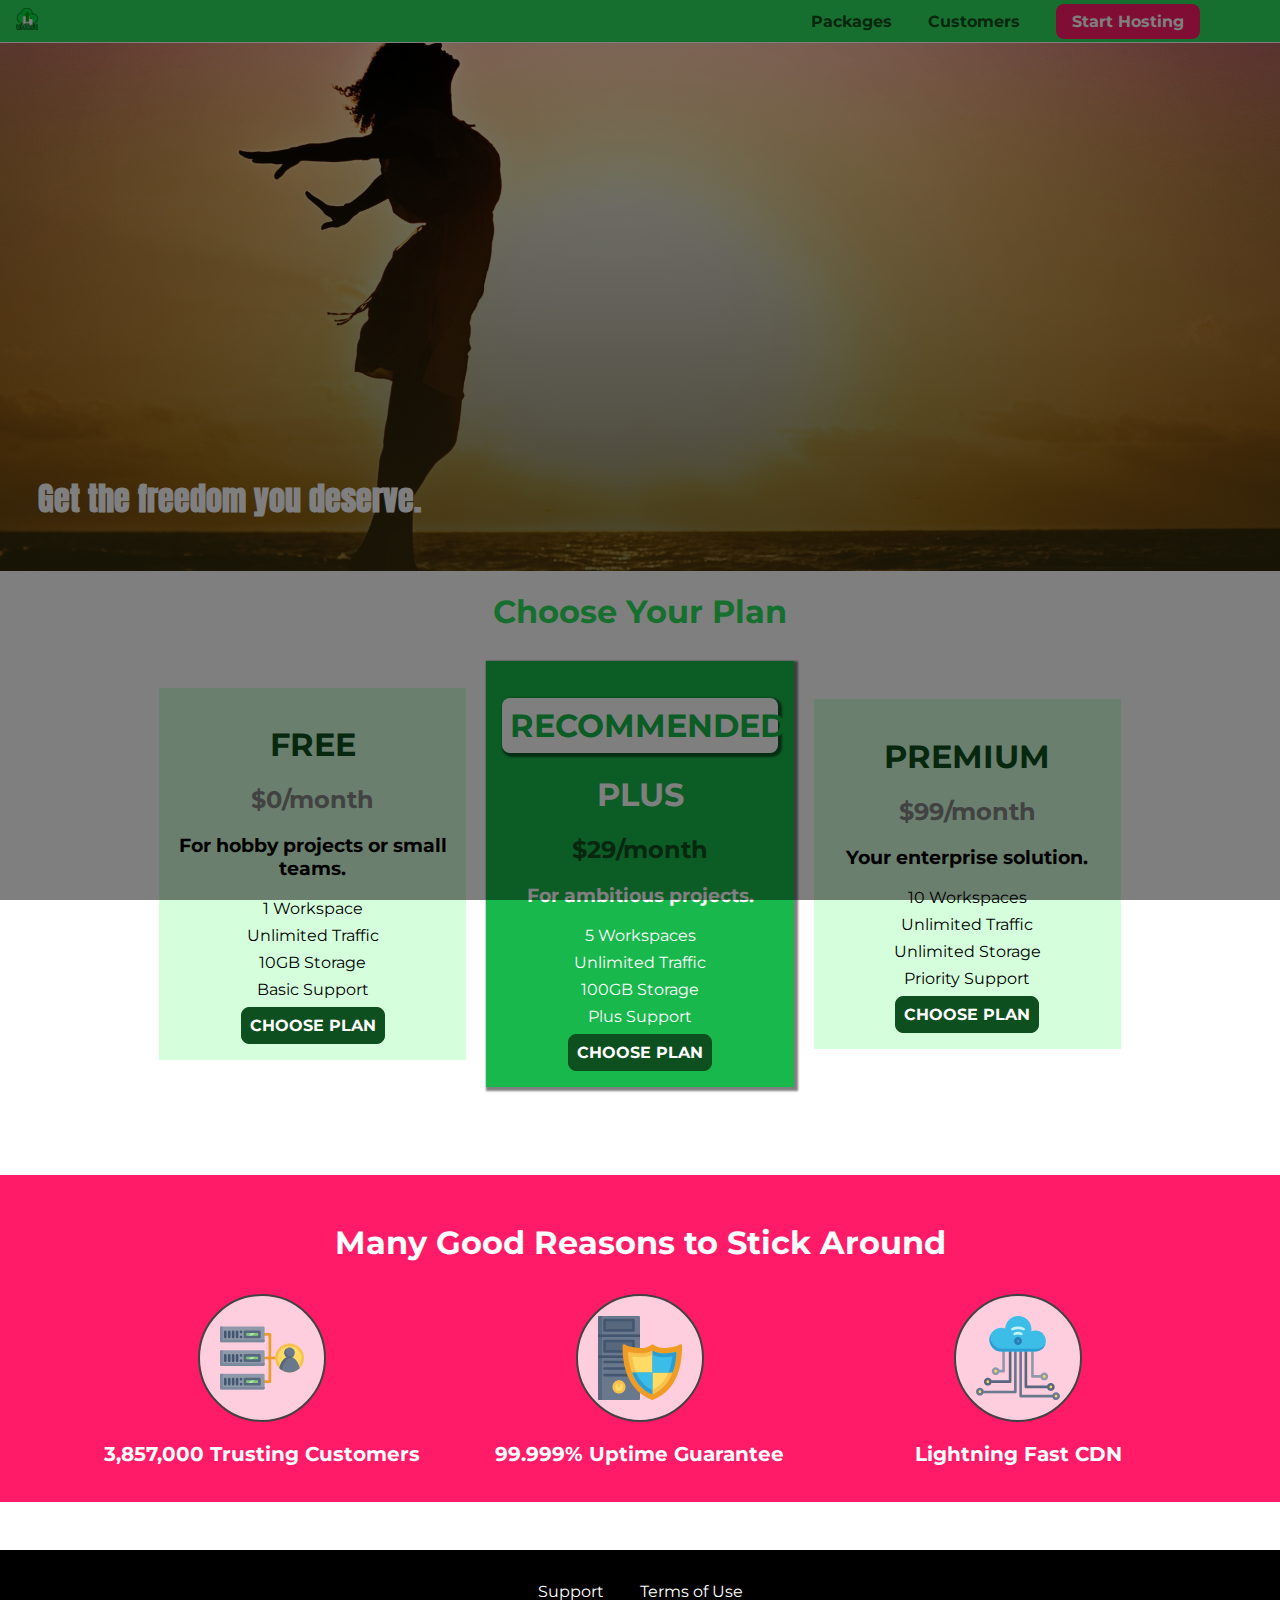
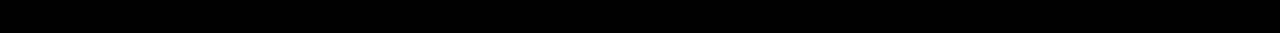
==== commit 9fb4ba86: "committing all changes" ====
--- a/index.html
+++ b/index.html
@@ -13,6 +13,7 @@
 </head>
 
 <body>
+    <div class="backdrop"></div>
     <header class="main-header">
         <div>
             <a href="index.html" class="main-header__brand">
@@ -283,6 +284,7 @@
                 </li>
                 <li class="main-footer__link">
                     <a href="#">Terms of Use</a>
+
                 </li>
             </ul>
         </nav>
--- a/shared.css
+++ b/shared.css
@@ -5,8 +5,18 @@
 body {
   font-family: 'Montserrat', sans-serif;
   margin: 0;
+  
 }
-
+.backdrop{
+  position: fixed;
+  top: 0;
+  left: 0;
+  /* visibility: hidden; */
+  z-index: 100;
+  width: 100%;
+  height: 100%;
+  background: rgba(0, 0, 0, 0.5);
+}
 .main-header {
   width: 100%;
   position: fixed;
@@ -45,6 +55,7 @@
   margin: 0;
   padding: 0;
   list-style: none;
+  
 }
 
 .main-nav__item {
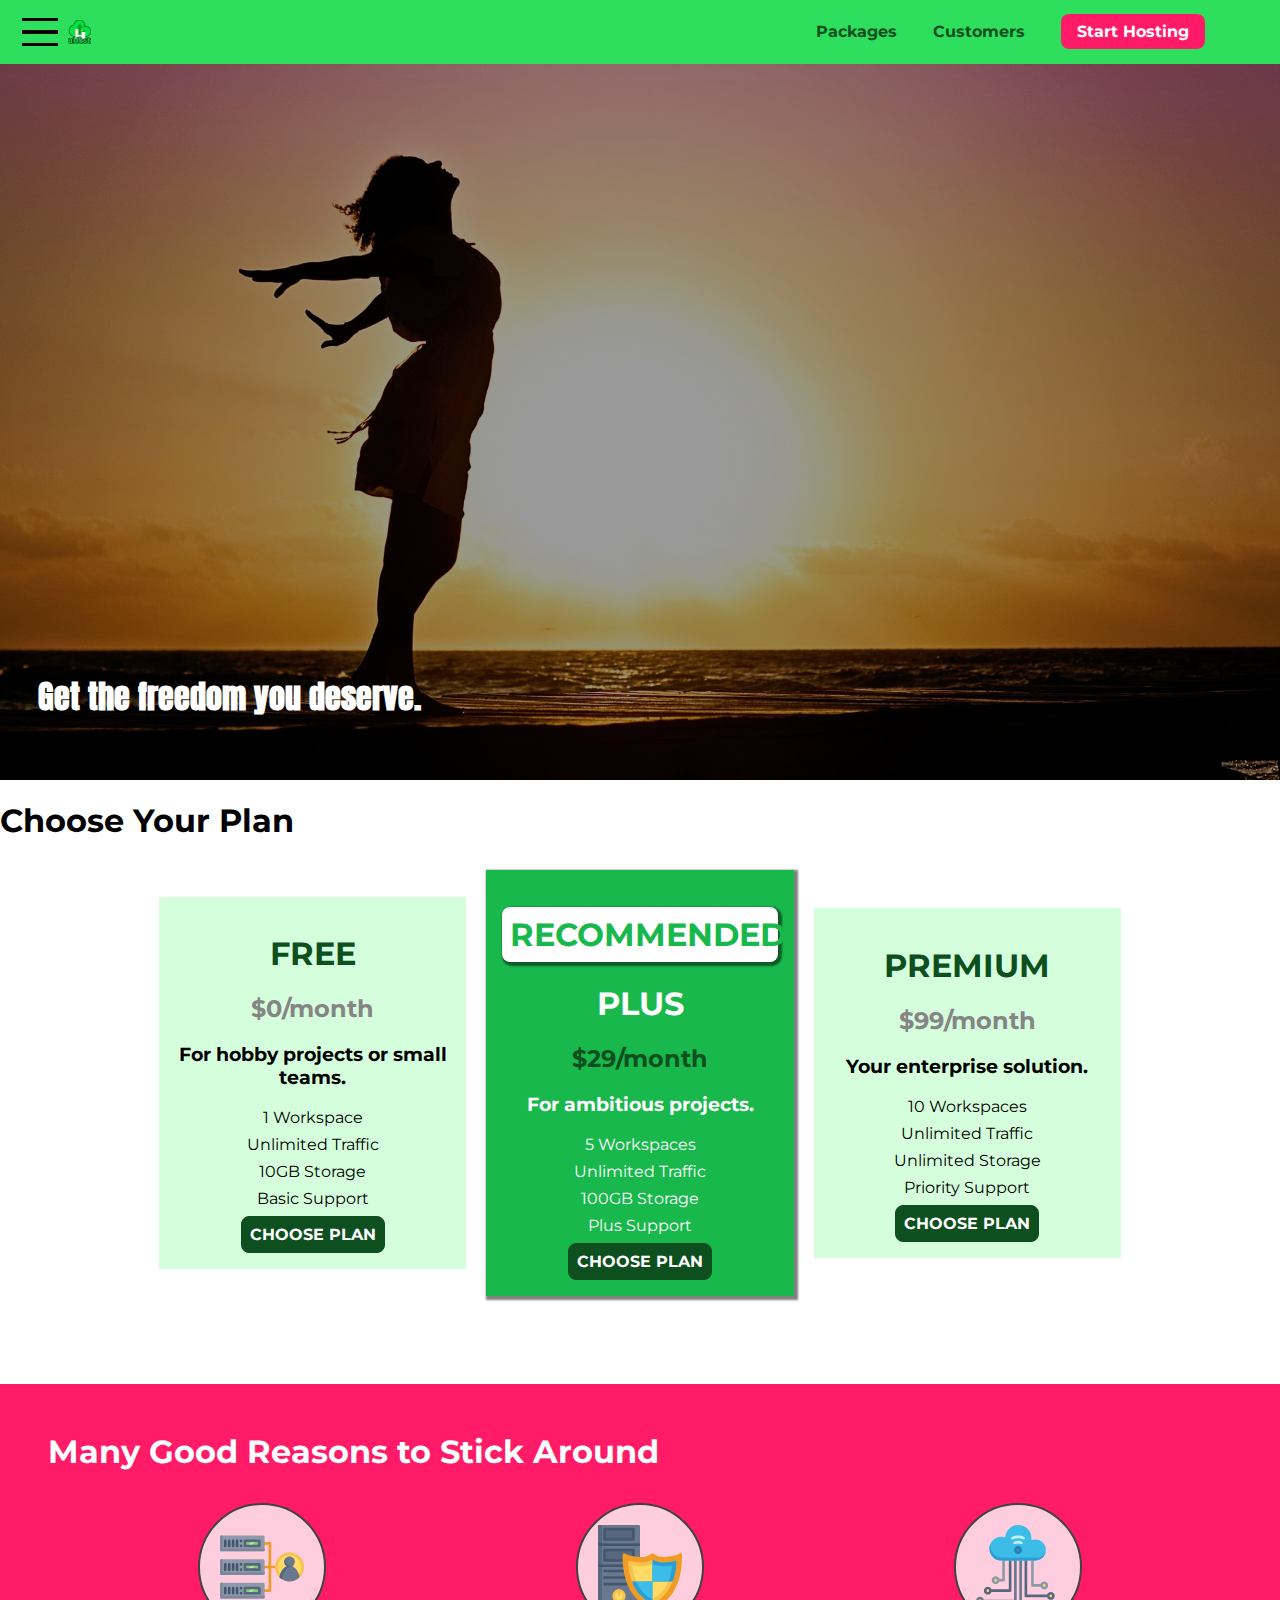
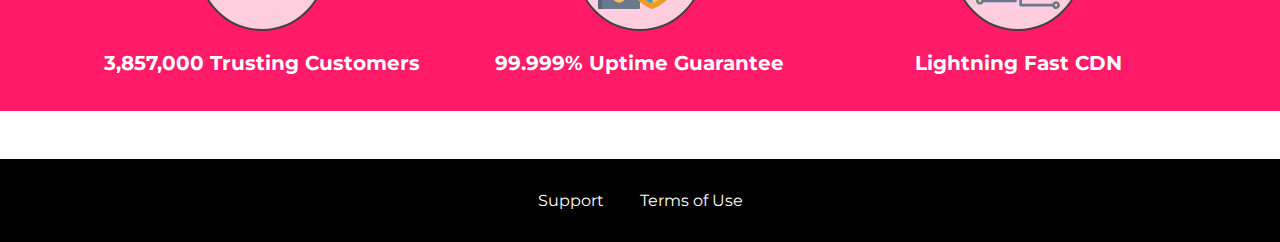
==== commit 356b59dd: "committing js changes" ====
--- a/index.html
+++ b/index.html
@@ -14,8 +14,20 @@
 
 <body>
     <div class="backdrop"></div>
+    <div class="modal">
+        <h1 class="modal__title">Do you want to continue?</h1>
+        <div class="modal__actions">
+            <a href="start-hosting/index.html" class="modal__action">Yes!</a>
+            <button class="modal__action modal__action--negative" type="button">No!</button>
+        </div>
+    </div>
     <header class="main-header">
         <div>
+            <button class="toggle-button">
+                <span class="toggle-button__bar"></span>
+                <span class="toggle-button__bar"></span>
+                <span class="toggle-button__bar"></span>
+            </button>
             <a href="index.html" class="main-header__brand">
                 <img src="img/uhost-icon.png" alt="uHost - Your favorite hosting company">
             </a>
@@ -34,6 +46,19 @@
             </ul>
         </nav>
     </header>
+    <nav class="mobile-nav">
+        <ul class="mobile-nav__items">
+            <li class="mobile-nav__item">
+                <a href="packages/index.html">Packages</a>
+            </li>
+            <li class="mobile-nav__item">
+                <a href="customers/index.html">Customers</a>
+            </li>
+            <li class="mobile-nav__item mobile-nav__item--cta">
+                <a href="start-hosting/index.html">Start Hosting</a>
+            </li>
+        </ul>
+    </nav>
     <main>
         <section id="product-overview">
             <h1>Get the freedom you deserve.</h1>
@@ -289,6 +314,8 @@
             </ul>
         </nav>
     </footer>
+
+    <script src="shared.js"></script>
 </body>
 
 </html>--- a/shared.css
+++ b/shared.css
@@ -5,49 +5,75 @@
 body {
   font-family: 'Montserrat', sans-serif;
   margin: 0;
-  
 }
 .backdrop{
   position: fixed;
+  display: none;
   top: 0;
   left: 0;
-  /* visibility: hidden; */
   z-index: 100;
-  width: 100%;
-  height: 100%;
-  background: rgba(0, 0, 0, 0.5);
-}
+  width: 100vw;
+  height: 100vh;
+  background: rgba(0,0,0,0.5);
+}
+
 .main-header {
   width: 100%;
   position: fixed;
   top: 0;
   left: 0;
   background: #2ddf5c;
-  padding: 8px 16px;
+  padding: 0.5rem 1rem;
   z-index: 1;
 }
 
 .main-header > div {
   display: inline-block;
   vertical-align: middle;
+}
+
+.toggle-button {
+  width: 3rem;
+  background: transparent;
+  border: none;
+  cursor: pointer;
+  padding-top: 0;
+  padding-bottom: 0;
+  vertical-align: middle;
+}
+
+.toggle-button:focus {
+  outline: none;
+}
+
+.toggle-button__bar {
+  width: 100%;
+  height: 0.2rem;
+  background: black;
+  display: block;
+  margin: 0.6rem 0;
 }
 
 .main-header__brand {
   color: #0e4f1f;
   text-decoration: none;
   font-weight: bold;
-  font-size: 22px;
-  height: 22px;
-  display: inline-block;
-}
-.main-header__brand img{
+  font-size: 1.5rem;
+  height: 1.5rem;
+  /* width: 20px; */
+  display: inline-block;
+  vertical-align: middle;
+}
+
+.main-header__brand img {
   height: 100%;
+  /* width: 100%; */
 }
 
 .main-nav {
   display: inline-block;
   text-align: right;
-  width: calc(100% - 74px);
+  width: calc(100% - 122px);
   vertical-align: middle;
 }
 
@@ -55,19 +81,19 @@
   margin: 0;
   padding: 0;
   list-style: none;
-  
 }
 
 .main-nav__item {
   display: inline-block;
-  margin: 0 16px;
-}
-
-.main-nav__item a {
+  margin: 0 1rem;
+}
+
+.main-nav__item a,
+.mobile-nav__item a {
   text-decoration: none;
   color: #0e4f1f;
   font-weight: bold;
-  padding: 3px 0;
+  padding: 0.2rem 0;
 }
 
 .main-nav__item a:hover,
@@ -76,15 +102,18 @@
   border-bottom: 5px solid white;
 }
 
-.main-nav__item--cta a {
+.main-nav__item--cta a,
+.mobile-nav__item--cta a {
   color: white;
   background: #ff1b68;
-  padding: 8px 16px;
+  padding: 0.5rem 1rem;
   border-radius: 8px;
 }
 
 .main-nav__item--cta a:hover,
-.main-nav__item--cta a:active {
+.main-nav__item--cta a:active,
+.mobile-nav__item--cta a:hover,
+.mobile-nav__item--cta a:active {
   color: #ff1b68;
   background: white;
   border: none;
@@ -92,8 +121,8 @@
 
 .main-footer {
   background: black;
-  padding: 32px;
-  margin-top: 48px;
+  padding: 2rem;
+  margin-top: 3rem;
 }
 
 .main-footer__links {
@@ -105,7 +134,7 @@
 
 .main-footer__link {
   display: inline-block;
-  margin: 0 16px;
+  margin: 0 1rem;
 }
 
 .main-footer__link a {
@@ -118,12 +147,40 @@
   color: #ccc;
 }
 
+.mobile-nav {
+  display: none;
+  position: fixed;
+  z-index: 101;
+  top: 0;
+  left: 0;
+  background: white;
+  width: 80%;
+  height: 100vh;
+}
+
+.mobile-nav__items {
+  width: 90%;
+  height: 100%;
+  list-style: none;
+  margin: 10% auto;
+  padding: 0;
+  text-align: center;
+}
+
+.mobile-nav__item {
+  margin: 1rem 0;
+}
+
+.mobile-nav__item a {
+  font-size: 1.5rem;
+}
+
 .button {
   background: #0e4f1f;
   color: white;
   font: inherit;
   border: 1.5px solid #0e4f1f;
-  padding: 8px;
+  padding: 0.5rem;
   border-radius: 8px;
   font-weight: bold;
   cursor: pointer;
@@ -138,3 +195,7 @@
 .button:focus {
   outline: none;
 }
+
+.open {
+    display: block !important;
+}
--- a/main.css
+++ b/main.css
@@ -1,48 +1,88 @@
 
 
-#product-overview {
+/* #product-overview {
     
     /* background-image: linear-gradient(rgba(0,0,0,0.4),rgba(0,0,0,0.4)),url("img/freedom.jpg"),#ff1b68; */
-    background-image: linear-gradient(to top,rgba(80,68,18,0.6)10%,transparent),url("img/freedom.jpg");
+    /* background-image: linear-gradient(to top,rgba(80,68,18,0.6)10%,transparent),url("img/freedom.jpg"); */
     /* background-image: linear-gradient(to bottom,red,blue); */
     /* background-image: linear-gradient(to left bottom,red,blue); */
     /* background-image: linear-gradient(30deg,red,blue); */
     /* background-image: linear-gradient(30deg,red,transparent); */
     /* background-image: linear-gradient(red 60%,green,blue); */
     /* background-image: radial-gradient(red,blue); */
-    background-size: cover;
-    background-position: center;
+    /* background-size: cover;
+    background-position: center; */
     /* background-position: left 10% bottom 20%;
     background-origin: border-box ;
     background-clip: border-box; */
-    width: 100%;
+    /* width: 100%;
     height: 528px;
     padding: 10px;
-    margin-top: 43px;
+    margin-top: 43px; */
+    /* position: relative; */
+    /* border: 5px dashed red; */
+/* } */ 
+
+#product-overview{
+    /* background: linear-gradient(to top, rgba(80, 68, 18, 0.6) 10%, transparent),
+      url("img/freedom.jpg") left 10% bottom 20%/cover no-repeat border-box,
+      #ff1b68; */
+      background-image: linear-gradient(rgba(0,0,0,0.4),rgba(0,0,0,0.4)),url("img/freedom.jpg");
+      background-size: cover;
+      /* background-position: center; */
+      background-position: left 10% bottom 70%; 
+    /* background-repeat: no-repeat;
+      background-origin: border-box;
+      background-clip: border-box;
+    background-image: linear-gradient(180deg, red 70%, blue 60%, rgba(0,0,0,0.5));
+     background-image: radial-gradient(ellipse farthest-corner at 20% 50%, red, blue 70%, green); */
+    width: 100%;
+    height: calc(100vh - 150px);
+    padding: 10px;
+    margin-top: 30px;
+    /* border: 5px dashed red; */
     position: relative;
+  } 
+ 
+  /* #product-overview {
+    background: linear-gradient(to top, rgba(80, 68, 18, 0.6) 10%, transparent),
+      url("img/freedom.jpg") left 10% bottom 70%/cover no-repeat border-box,
+      #ff1b68; */
+    /* background-image: url("freedom.jpg");
+      background-size: cover;
+      background-position: left 10% bottom 20%; */
+    /* background-repeat: no-repeat;
+      background-origin: border-box;
+      background-clip: border-box; */
+    /* background-image: linear-gradient(180deg, red 70%, blue 60%, rgba(0,0,0,0.5)); */
+    /* background-image: radial-gradient(ellipse farthest-corner at 20% 50%, red, blue 70%, green); */
+    /* width: 100vw;
+    height: 33vh;
+    margin-top: 2.75rem;
     /* border: 5px dashed red; */
-}
-
-.section-title {
+    /* position: relative; */
+  } */
+  
+  .section-title {
     color: #2ddf5c;
     text-align: center;
-}
-
-#product-overview h1 {
-    color: white;
-    font-family: 'Anton', sans-serif;
+  }
+  
+  #product-overview h1 {
+    color: white;
+    font-family: "Anton", sans-serif;
     position: absolute;
     bottom: 5%;
     left: 3%;
-}
-
-.plan__list {
+  }
+  
+  .plan__list {
     width: 80%;
     margin: auto;
     text-align: center;
-}
-
-.plan {
+  }
+  
+  .plan {
     background: #d5ffdc;
     text-align: center;
     padding: 16px;
@@ -50,73 +90,73 @@
     display: inline-block;
     width: 30%;
     vertical-align: middle;
-}
-
-.plan--highlighted {
+  }
+  
+  .plan--highlighted {
     background: #19b84c;
     color: white;
     box-shadow: 2px 2px 2px 2px rgba(0, 0, 0, 0.5);
-}
-
-.plan__annotation {
+  }
+  
+  .plan__annotation {
     background: white;
     color: #19b84c;
     padding: 8px;
     box-shadow: 2px 2px 2px 2px rgba(0, 0, 0, 0.5);
     border-radius: 8px;
-}
-
-.plan__title {
+  }
+  
+  .plan__title {
     color: #0e4f1f;
-}
-
-.plan__price {
+  }
+  
+  .plan__price {
     color: #858585;
-}
-
-.plan--highlighted .plan__title {
-    color: white;
-}
-
-.plan--highlighted .plan__price {
+  }
+  
+  .plan--highlighted .plan__title {
+    color: white;
+  }
+  
+  .plan--highlighted .plan__price {
     color: #0e4f1f;
-}
-
-.plan__features {
+  }
+  
+  .plan__features {
     list-style: none;
     margin: 0;
     padding: 0;
-}
-
-.plan__feature {
+  }
+  
+  .plan__feature {
     margin: 8px 0;
-}
-
-#key-features {
+  }
+  
+  #key-features {
     background: #ff1b68;
     margin-top: 80px;
     padding: 16px;
-}
-
-#key-features .section-title {
+  }
+  
+  #key-features .section-title {
     color: white;
     margin: 32px;
-}
-
-.key-feature__list {
+  }
+  
+  .key-feature__list {
     list-style: none;
     margin: 0;
     padding: 0;
     text-align: center;
-}
-
-.key-feature {
+  }
+  
+  .key-feature {
     display: inline-block;
     width: 30%;
     vertical-align: top;
-}
-
-.key-feature__image {
+  }
+  
+  .key-feature__image {
     background: #ffcede;
     width: 128px;
     height: 128px;
@@ -124,16 +164,64 @@
     border-radius: 50%;
     margin: auto;
     padding: 20px;
-}
-
-.key-feature__description {
+  }
+  
+  .key-feature__description {
     text-align: center;
     font-weight: bold;
     color: white;
     font-size: 20px;
-}
-
-/* h1 {
-    font-family: sans-serif;
-} */
-
+  }
+  
+  /* h1 {
+      font-family: sans-serif;
+  } */
+  .modal {
+    position: fixed;
+    display: none; 
+    z-index: 200;
+    top: 20%;
+    left: 30%;
+    width: 40%;
+    background: white;
+    padding: 1rem;
+    border: 1px solid #ccc;
+    box-shadow: 1px 1px 1px rgba(0, 0, 0, 0.5);
+  }
+  
+  .modal__title {
+    text-align: center;
+    margin: 0 0 1rem 0;
+  }
+  
+  .modal__actions {
+    text-align: center;
+  }
+  
+  .modal__action {
+    border: 1px solid #0e4f1f;
+    background: #0e4f1f;
+    text-decoration: none;
+    color: white;
+    font: inherit;
+    padding: 0.5rem 1rem;
+    cursor: pointer;
+  }
+  
+  .modal__action:hover,
+  .modal__action:active {
+    background: #2ddf5c;
+    border-color: #2ddf5c;
+  }
+  
+  .modal__action--negative {
+    background: red;
+    border-color: red;
+  }
+  
+  .modal__action--negative:hover,
+  .modal__action--negative:active {
+    background: #ff5454;
+    border-color: #ff5454;
+  }
+  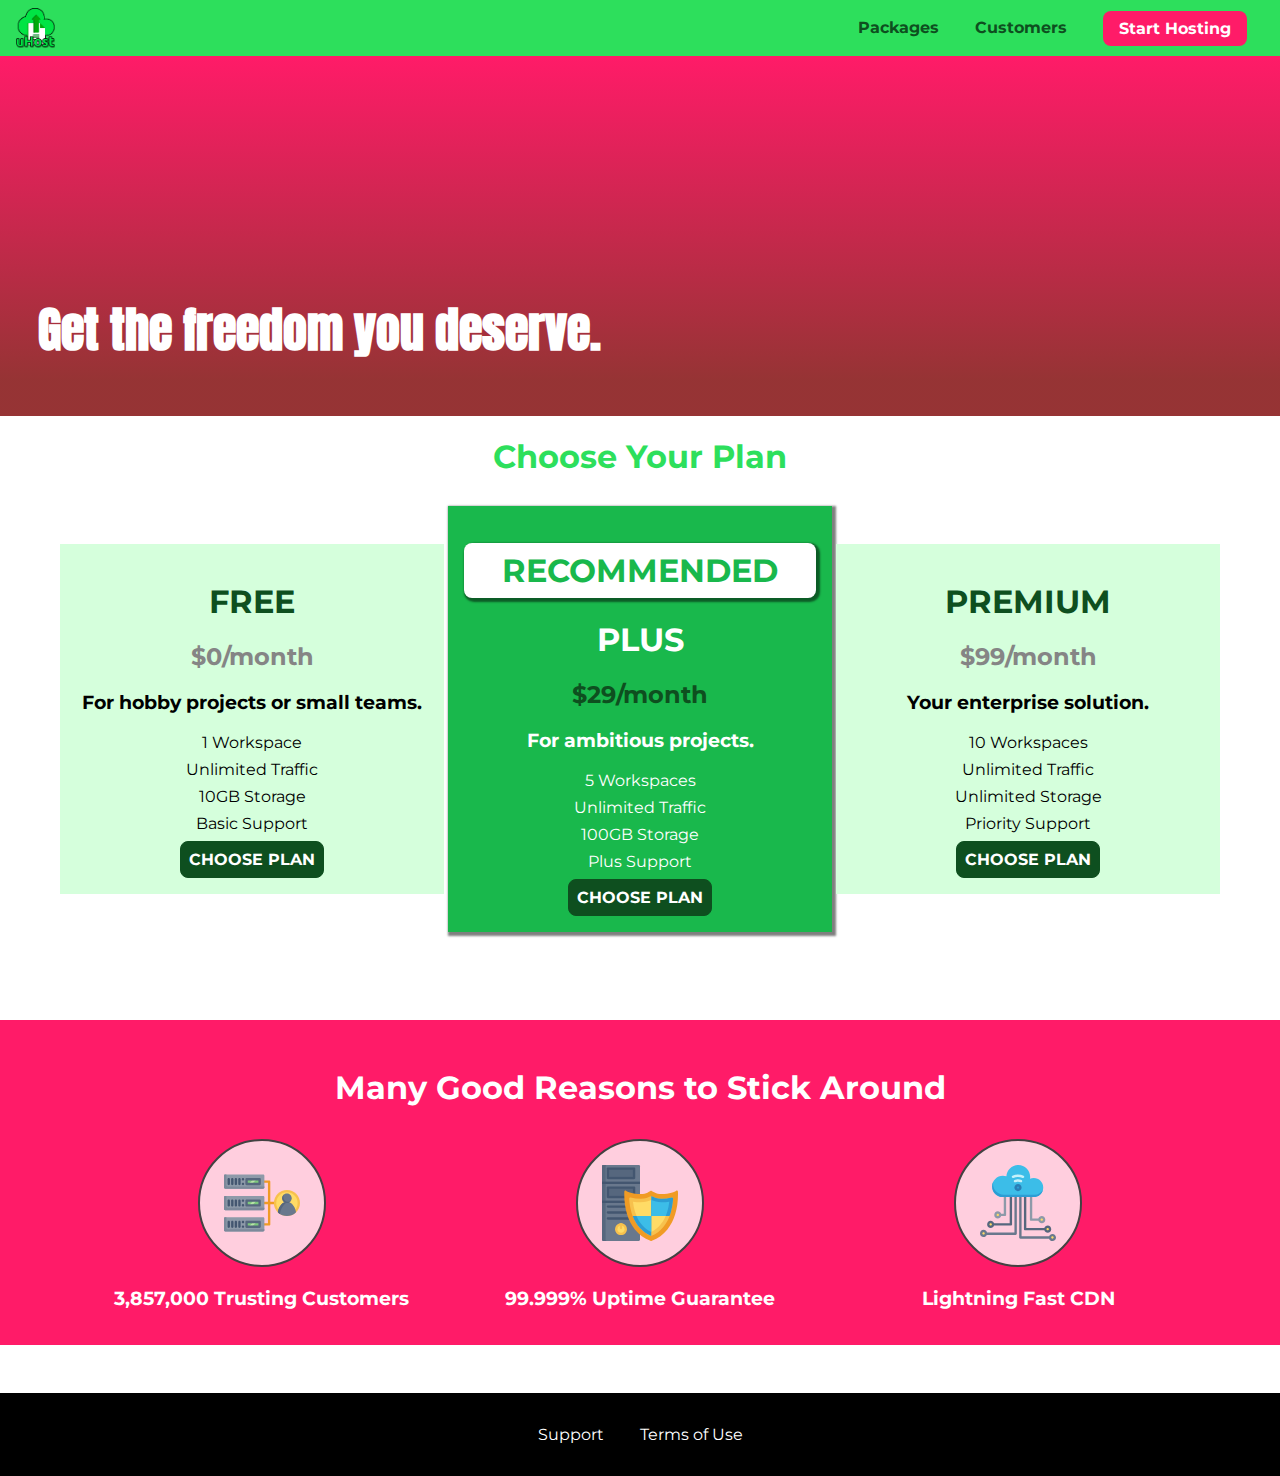
==== commit 3fc38eb1: "commit start-hosting" ====
--- a/index.html
+++ b/index.html
@@ -4,12 +4,15 @@
 <head>
     <meta charset="UTF-8">
     <meta http-equiv="X-UA-Compatible" content="ie=edge">
+    <meta name="viewport" content="width=device-width, initial-scale = 1.0" >
     <title>uHost</title>
     <link rel="shortcut icon" href="favicon.png">
     <link href="https://fonts.googleapis.com/css?family=Anton" rel="stylesheet">
     <link href="https://fonts.googleapis.com/css?family=Montserrat:400,700" rel="stylesheet">
     <link rel="stylesheet" href="shared.css">
     <link rel="stylesheet" href="main.css">
+    <link rel="stylesheet" href="query.css">
+    
 </head>
 
 <body>
--- a/shared.css
+++ b/shared.css
@@ -1,4 +1,4 @@
-* {
+/* * {
   box-sizing: border-box;
 }
 
@@ -60,7 +60,7 @@
   font-weight: bold;
   font-size: 1.5rem;
   height: 1.5rem;
-  /* width: 20px; */
+  width: 20px;
   display: inline-block;
   vertical-align: middle;
 }
@@ -68,8 +68,8 @@
 .main-header__brand img {
   height: 100%;
   /* width: 100%; */
-}
-
+/* } */
+/* 
 .main-nav {
   display: inline-block;
   text-align: right;
@@ -198,4 +198,233 @@
 
 .open {
     display: block !important;
-}
+}  */
+
+
+
+
+
+
+* {
+  box-sizing: border-box;
+}
+
+body {
+  font-family: "Montserrat", sans-serif;
+  margin: 0;
+}
+
+main {
+  min-height: calc(100vh - 3.5rem - 8rem);
+  margin-top: 3.5rem;
+}
+
+.backdrop {
+  position: fixed;
+  display: none;
+  top: 0;
+  left: 0;
+  z-index: 100;
+  width: 100vw;
+  height: 100vh;
+  background: rgba(0, 0, 0, 0.5);
+}
+
+.main-header {
+  width: 100%;
+  position: fixed;
+  top: 0;
+  left: 0;
+  background: #2ddf5c;
+  padding: 0.5rem 1rem;
+  z-index: 1;
+}
+
+.main-header > div {
+  display: inline-block;
+  vertical-align: middle;
+}
+
+.toggle-button {
+  width: 3rem;
+  background: transparent;
+  border: none;
+  cursor: pointer;
+  padding-top: 0;
+  padding-bottom: 0;
+  vertical-align: middle;
+}
+
+.toggle-button:focus {
+  outline: none;
+}
+
+.toggle-button__bar {
+  width: 100%;
+  height: 0.2rem;
+  background: black;
+  display: block;
+  margin: 0.6rem 0;
+}
+
+.main-header__brand {
+  color: #0e4f1f;
+  text-decoration: none;
+  font-weight: bold;
+  height: 2.5rem;
+  /* width: 20px; */
+  display: inline-block;
+  vertical-align: middle;
+}
+
+.main-header__brand img {
+  height: 100%;
+  /* width: 100%; */
+}
+
+.main-nav {
+  display: none;
+}
+
+.main-nav__items {
+  margin: 0;
+  padding: 0;
+  list-style: none;
+}
+
+.main-nav__item {
+  display: inline-block;
+  margin: 0 1rem;
+}
+
+.main-nav__item a,
+.mobile-nav__item a {
+  text-decoration: none;
+  color: #0e4f1f;
+  font-weight: bold;
+  padding: 0.2rem 0;
+}
+
+.main-nav__item a:hover,
+.main-nav__item a:active {
+  color: white;
+  border-bottom: 5px solid white;
+}
+
+.main-nav__item--cta a,
+.mobile-nav__item--cta a {
+  color: white;
+  background: #ff1b68;
+  padding: 0.5rem 1rem;
+  border-radius: 8px;
+}
+
+.main-nav__item--cta a:hover,
+.main-nav__item--cta a:active,
+.mobile-nav__item--cta a:hover,
+.mobile-nav__item--cta a:active {
+  color: #ff1b68;
+  background: white;
+  border: none;
+}
+
+@media (min-width: 40rem) {
+  .toggle-button {
+    display: none;
+  }
+
+  .main-nav {
+    display: inline-block;
+    text-align: right;
+    width: calc(100% - 44px);
+    vertical-align: middle;
+  }
+}
+
+.main-footer {
+  background: black;
+  padding: 2rem;
+  margin-top: 3rem;
+}
+
+.main-footer__links {
+  list-style: none;
+  margin: 0;
+  padding: 0;
+  text-align: center;
+}
+
+.main-footer__link {
+  display: block;
+  margin: 1rem 0;
+}
+
+.main-footer__link a {
+  color: white;
+  text-decoration: none;
+}
+
+.main-footer__link a:hover,
+.main-footer__link a:active {
+  color: #ccc;
+}
+
+.mobile-nav {
+  display: none;
+  position: fixed;
+  z-index: 101;
+  top: 0;
+  left: 0;
+  background: white;
+  width: 80%;
+  height: 100vh;
+}
+
+.mobile-nav__items {
+  width: 90%;
+  height: 100%;
+  list-style: none;
+  margin: 10% auto;
+  padding: 0;
+  text-align: center;
+}
+
+.mobile-nav__item {
+  margin: 1rem 0;
+}
+
+.mobile-nav__item a {
+  font-size: 1.5rem;
+}
+
+.button {
+  background: #0e4f1f;
+  color: white;
+  font: inherit;
+  border: 1.5px solid #0e4f1f;
+  padding: 0.5rem;
+  border-radius: 8px;
+  font-weight: bold;
+  cursor: pointer;
+}
+
+.button:hover,
+.button:active {
+  background: white;
+  color: #0e4f1f;
+}
+
+.button:focus {
+  outline: none;
+}
+
+.open {
+    display: block !important;
+}
+
+@media (min-width: 40rem) {
+  .main-footer__link {
+    display: inline-block;
+    margin: 0 1rem;
+  }
+}
--- a/main.css
+++ b/main.css
@@ -30,7 +30,7 @@
       background-image: linear-gradient(rgba(0,0,0,0.4),rgba(0,0,0,0.4)),url("img/freedom.jpg");
       background-size: cover;
       /* background-position: center; */
-      background-position: left 10% bottom 70%; 
+      background-position: center; /*left 10% bottom 70%;  */
     /* background-repeat: no-repeat;
       background-origin: border-box;
       background-clip: border-box;
@@ -44,10 +44,10 @@
     position: relative;
   } 
  
-  /* #product-overview {
+  #product-overview {
     background: linear-gradient(to top, rgba(80, 68, 18, 0.6) 10%, transparent),
-      url("img/freedom.jpg") left 10% bottom 70%/cover no-repeat border-box,
-      #ff1b68; */
+      url("images/freedom.jpg") center/cover no-repeat border-box,
+      #ff1b68;
     /* background-image: url("freedom.jpg");
       background-size: cover;
       background-position: left 10% bottom 20%; */
@@ -56,16 +56,10 @@
       background-clip: border-box; */
     /* background-image: linear-gradient(180deg, red 70%, blue 60%, rgba(0,0,0,0.5)); */
     /* background-image: radial-gradient(ellipse farthest-corner at 20% 50%, red, blue 70%, green); */
-    /* width: 100vw;
+    width: 100vw;
     height: 33vh;
-    margin-top: 2.75rem;
     /* border: 5px dashed red; */
-    /* position: relative; */
-  } */
-  
-  .section-title {
-    color: #2ddf5c;
-    text-align: center;
+    position: relative;
   }
   
   #product-overview h1 {
@@ -74,34 +68,42 @@
     position: absolute;
     bottom: 5%;
     left: 3%;
-  }
-  
-  .plan__list {
-    width: 80%;
-    margin: auto;
+    font-size: 1.6rem;
+  }
+  
+  @media (min-width: 40rem) and (min-height: 40rem) {
+    #product-overview {
+      height: 40vh;
+      background-position: 50% 25%;
+    }
+  
+    #product-overview h1 {
+      font-size: 3rem;
+    }
+  }
+  
+  .section-title {
+    color: #2ddf5c;
     text-align: center;
   }
   
   .plan {
     background: #d5ffdc;
     text-align: center;
-    padding: 16px;
-    margin: 8px;
-    display: inline-block;
-    width: 30%;
-    vertical-align: middle;
+    padding: 1rem;
+    margin: 0.5rem 0;
+    width: 100%;
   }
   
   .plan--highlighted {
     background: #19b84c;
     color: white;
-    box-shadow: 2px 2px 2px 2px rgba(0, 0, 0, 0.5);
   }
   
   .plan__annotation {
     background: white;
     color: #19b84c;
-    padding: 8px;
+    padding: 0.5rem;
     box-shadow: 2px 2px 2px 2px rgba(0, 0, 0, 0.5);
     border-radius: 8px;
   }
@@ -129,18 +131,37 @@
   }
   
   .plan__feature {
-    margin: 8px 0;
+    margin: 0.5rem 0;
+  }
+  
+  @media (min-width: 40rem) {
+    .plan__list {
+      width: 100%;
+      text-align: center;
+    }
+  
+    .plan {
+      display: inline-block;
+      width: 30%;
+      vertical-align: middle;
+      min-width: 13rem;
+      max-width: 25rem;
+    }
+  
+    .plan--highlighted {
+      box-shadow: 2px 2px 2px 2px rgba(0, 0, 0, 0.5);
+    }
   }
   
   #key-features {
     background: #ff1b68;
-    margin-top: 80px;
-    padding: 16px;
+    margin-top: 5rem;
+    padding: 1rem;
   }
   
   #key-features .section-title {
     color: white;
-    margin: 32px;
+    margin: 2rem;
   }
   
   .key-feature__list {
@@ -148,12 +169,6 @@
     margin: 0;
     padding: 0;
     text-align: center;
-  }
-  
-  .key-feature {
-    display: inline-block;
-    width: 30%;
-    vertical-align: top;
   }
   
   .key-feature__image {
@@ -163,22 +178,32 @@
     border: 2px solid #424242;
     border-radius: 50%;
     margin: auto;
-    padding: 20px;
+    padding: 1.5rem;
   }
   
   .key-feature__description {
     text-align: center;
     font-weight: bold;
     color: white;
-    font-size: 20px;
+    font-size: 1.2rem;
+  }
+  
+  @media (min-width: 40rem) {
+    .key-feature {
+      display: inline-block;
+      width: 30%;
+      max-width: 25rem;
+      vertical-align: top;
+    }
   }
   
   /* h1 {
       font-family: sans-serif;
   } */
+  
   .modal {
     position: fixed;
-    display: none; 
+    display: none;
     z-index: 200;
     top: 20%;
     left: 30%;
@@ -223,5 +248,4 @@
   .modal__action--negative:active {
     background: #ff5454;
     border-color: #ff5454;
-  }
-  +  }